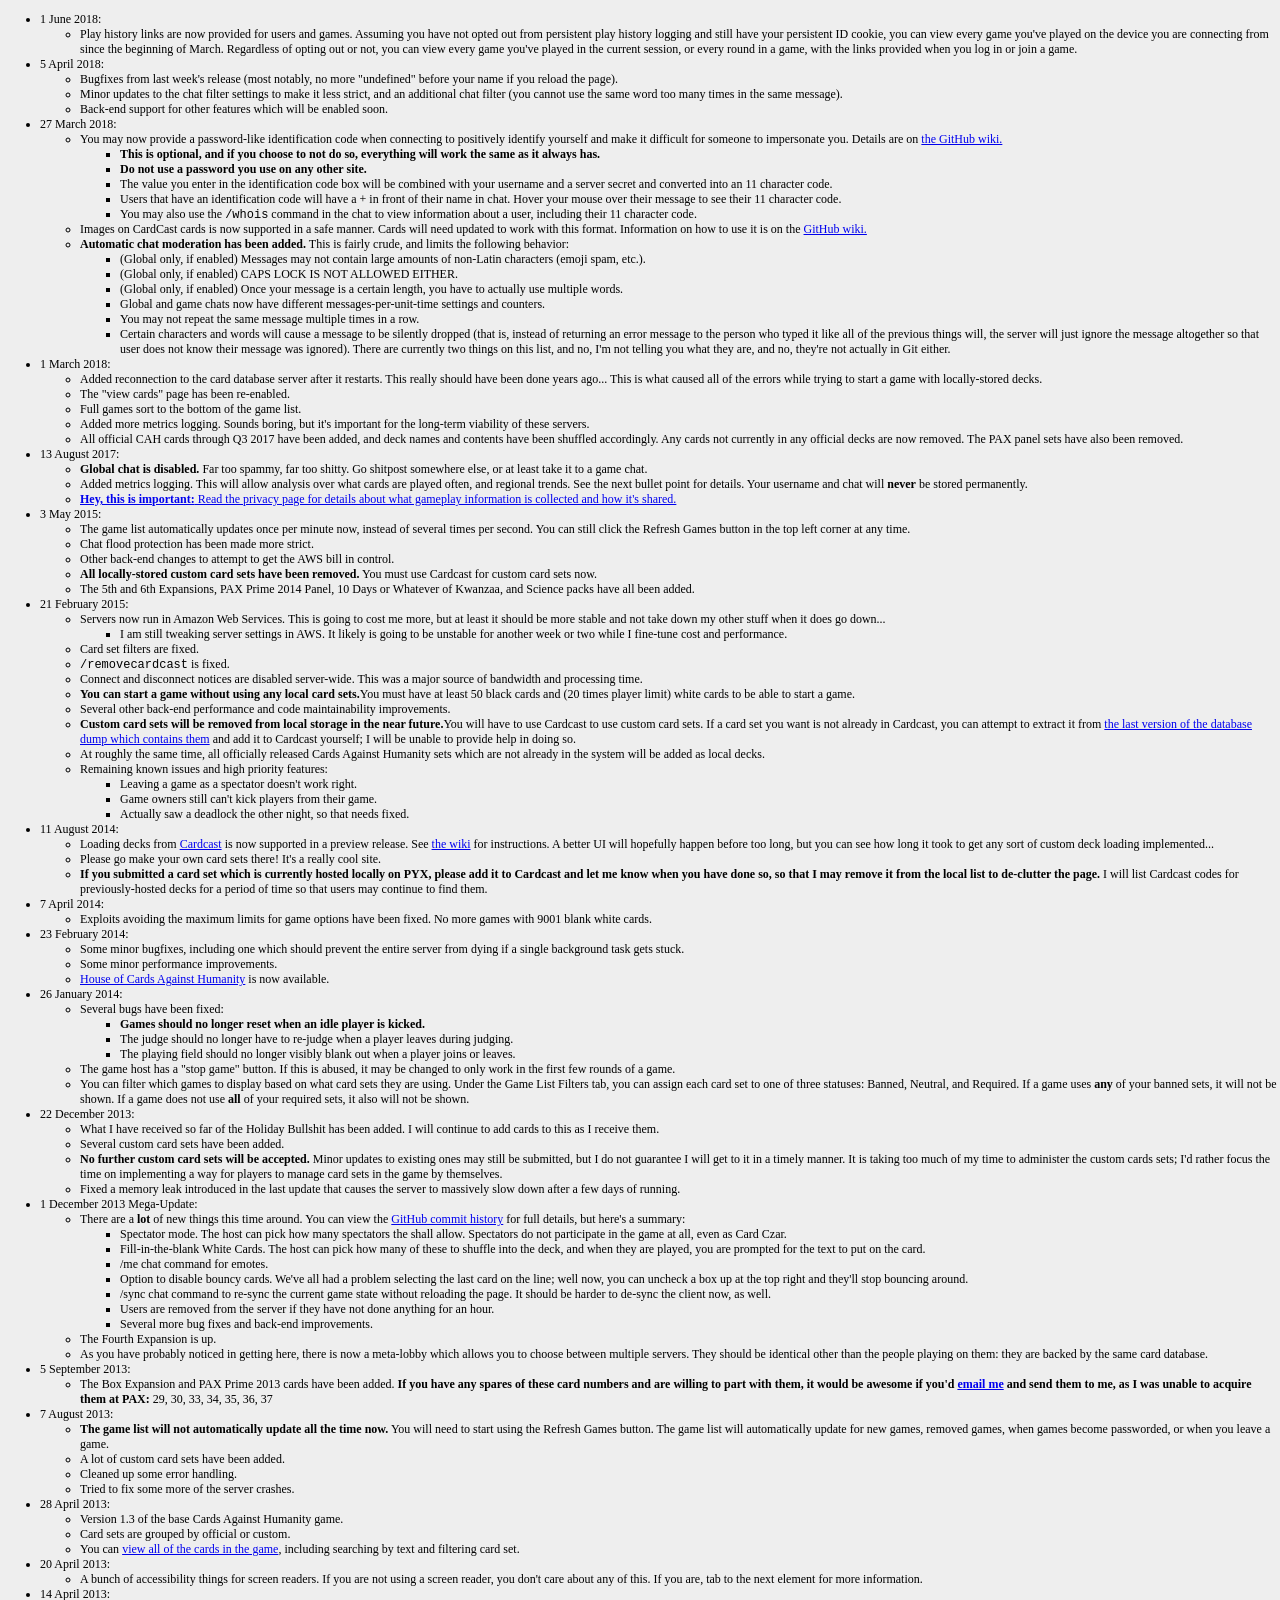
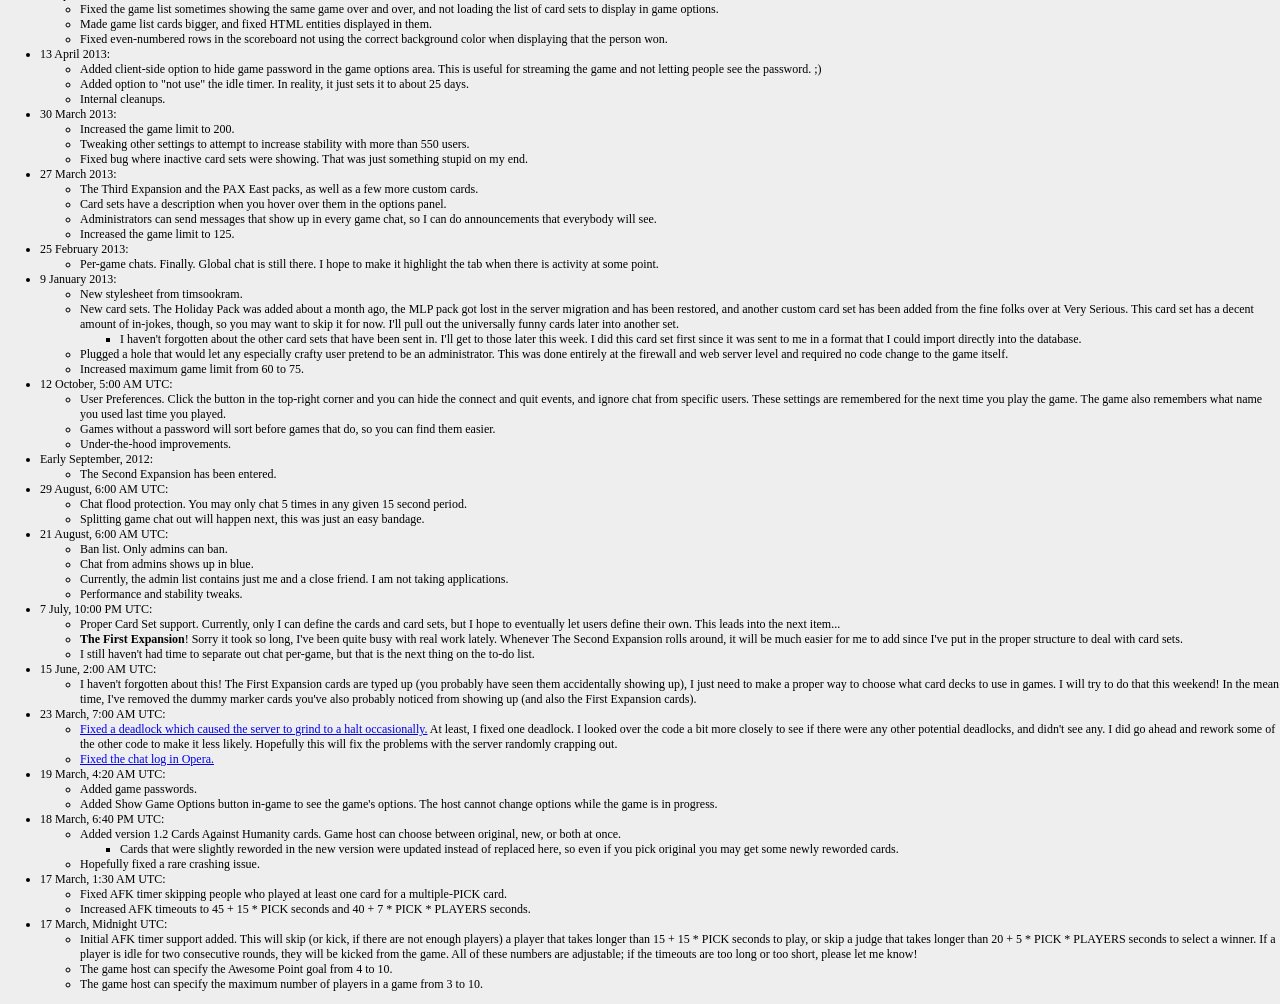
==== changelog.html @ c51c51ca "Setup Iniziale E Configurazione Proxy Vercel" ====
<?xml version="1.0" encoding="UTF-8" ?>
<!DOCTYPE html PUBLIC "-//W3C//DTD XHTML 1.0 Transitional//EN" "http://www.w3.org/TR/xhtml1/DTD/xhtml1-transitional.dtd">
<html xmlns="http://www.w3.org/1999/xhtml">
<head>
<meta http-equiv="Content-Type" content="text/html; charset=UTF-8" />
<title>PYX: Changelog</title>
<link rel="stylesheet" type="text/css" href="cah.css" media="screen" />
</head>
<body>
<ul>
  <li>1 June 2018:<ul>
    <li>Play history links are now provided for users and games. Assuming you have not opted out
    from persistent play history logging and still have your persistent ID cookie, you can view
    every game you've played on the device you are connecting from since the beginning of March.
    Regardless of opting out or not, you can view every game you've played in the current session,
    or every round in a game, with the links provided when you log in or join a game.</li>
  </ul></li>
  <li>5 April 2018:<ul>
    <li>Bugfixes from last week's release (most notably, no more "undefined" before your name if you
    reload the page).</li>
    <li>Minor updates to the chat filter settings to make it less strict, and an additional chat
    filter (you cannot use the same word too many times in the same message).</li>
    <li>Back-end support for other features which will be enabled soon.</li>
  </ul></li>
  <li>27 March 2018:<ul>
    <li>You may now provide a password-like identification code when connecting to positively
    identify yourself and make it difficult for someone to impersonate you. Details are on
    <a href="https://github.com/ajanata/PretendYoureXyzzy/wiki/Identification-Codes">the GitHub
    wiki.</a><ul>
      <li><strong>This is optional, and if you choose to not do so, everything will work the same as
      it always has.</strong></li>
      <li><strong>Do not use a password you use on any other site.</strong></li>
      <li>The value you enter in the identification code box will be combined with your username
      and a server secret and converted into an 11 character code.</li>
      <li>Users that have an identification code will have a + in front of their name in chat.
      Hover your mouse over their message to see their 11 character code.</li>
      <li>You may also use the <span style="font-family:monospace">/whois</span> command in the chat
      to view information about a user, including their 11 character code.</li></ul></li>
    <li>Images on CardCast cards is now supported in a safe manner. Cards will need updated to work
    with this format. Information on how to use it is on the
    <a href="https://github.com/ajanata/PretendYoureXyzzy/wiki/Cardcast#images-on-cards">GitHub
    wiki.</a></li>
    <li><strong>Automatic chat moderation has been added.</strong> This is fairly crude, and limits
    the following behavior:<ul>
      <li>(Global only, if enabled) Messages may not contain large amounts of non-Latin characters
      (emoji spam, etc.).</li>
      <li>(Global only, if enabled) CAPS LOCK IS NOT ALLOWED EITHER.</li>
      <li>(Global only, if enabled) Once your message is a certain length, you have to actually use
      multiple words.</li>
      <li>Global and game chats now have different messages-per-unit-time settings and counters.
      </li>
      <li>You may not repeat the same message multiple times in a row.</li>
      <li>Certain characters and words will cause a message to be silently dropped (that is, instead
      of returning an error message to the person who typed it like all of the previous things will,
      the server will just ignore the message altogether so that user does not know their message
      was ignored). There are currently two things on this list, and no, I'm not telling you what
      they are, and no, they're not actually in Git either.</li>
    </ul></li>
  </ul></li>
  <li>1 March 2018:<ul>
    <li>Added reconnection to the card database server after it restarts. This really should have
    been done years ago... This is what caused all of the errors while trying to start a game with
    locally-stored decks.</li>
    <li>The "view cards" page has been re-enabled.</li>
    <li>Full games sort to the bottom of the game list.</li>
    <li>Added more metrics logging. Sounds boring, but it's important for the long-term viability
    of these servers.</li>
    <li>All official CAH cards through Q3 2017 have been added, and deck names and contents have
    been shuffled accordingly. Any cards not currently in any official decks are now removed.
    The PAX panel sets have also been removed.</li>
  </ul></li>
  <li>13 August 2017:<ul>
    <li><strong>Global chat is disabled.</strong> Far too spammy, far too shitty. Go shitpost
    somewhere else, or at least take it to a game chat.</li>
    <li>Added metrics logging. This will allow analysis over what cards are played often, and
    regional trends. See the next bullet point for details. Your username and chat will
    <strong>never</strong> be stored permanently.</li>
    <li><a href="privacy.html"><strong>Hey, this is important:</strong> Read the privacy page for
    details about what gameplay information is collected and how it's shared.</a></li>
  </ul></li>
  <li>3 May 2015:<ul>
    <li>The game list automatically updates once per minute now, instead of several times per
    second. You can still click the Refresh Games button in the top left corner at any time.</li>
    <li>Chat flood protection has been made more strict.</li>
    <li>Other back-end changes to attempt to get the AWS bill in control.</li>
    <li><strong>All locally-stored custom card sets have been removed.</strong> You must use
    Cardcast for custom card sets now.</li>
    <li>The 5th and 6th Expansions, PAX Prime 2014 Panel, 10 Days or Whatever of Kwanzaa,
    and Science packs have all been added.</li>
  </ul></li>
  <li>21 February 2015:<ul>
    <li>Servers now run in Amazon Web Services. This is going to cost me more, but at least it
    should be more stable and not take down my other stuff when it does go down...<ul>
      <li>I am still tweaking server settings in AWS. It likely is going to be unstable for another
      week or two while I fine-tune cost and performance.</li></ul></li>
    <li>Card set filters are fixed.</li>
    <li><span style="font-family:monospace">/removecardcast</span> is fixed.</li>
    <li>Connect and disconnect notices are disabled server-wide. This was a major source of
    bandwidth and processing time.</li>
    <li><strong>You can start a game without using any local card sets.</strong>You must have at
    least 50 black cards and (20 times player limit) white cards to be able to start a game.</li>
    <li>Several other back-end performance and code maintainability improvements.</li>
    <li><strong>Custom card sets will be removed from local storage in the near future.</strong>You
    will have to use Cardcast to use custom card sets. If a card set you want is not already in
    Cardcast, you can attempt to extract it from
    <a href='https://github.com/ajanata/PretendYoureXyzzy/blob/737b468/cah_cards.sql'>the last
    version of the database dump which contains them</a> and add it to Cardcast yourself; I will be
    unable to provide help in doing so.</li>
    <li>At roughly the same time, all officially released Cards Against Humanity sets which are not
    already in the system will be added as local decks.</li>
    <li>Remaining known issues and high priority features:<ul>
      <li>Leaving a game as a spectator doesn't work right.</li>
      <li>Game owners still can't kick players from their game.</li>
      <li>Actually saw a deadlock the other night, so that needs fixed.</li>
    </ul></li>
  </ul></li>
  <li>11 August 2014:<ul>
    <li>Loading decks from <a href="http://www.cardcastgame.com/">Cardcast</a> is now supported in a
    preview release. See <a href="https://github.com/ajanata/PretendYoureXyzzy/wiki/Cardcast">the
    wiki</a> for instructions. A better UI will hopefully happen before too long, but you can see
    how long it took to get any sort of custom deck loading implemented...</li>
    <li>Please go make your own card sets there! It's a really cool site.</li>
    <li><strong>If you submitted a card set which is currently hosted locally on PYX, please add it
    to Cardcast and let me know when you have done so, so that I may remove it from the local list
    to de-clutter the page.</strong> I will list Cardcast codes for previously-hosted decks for a
    period of time so that users may continue to find them.</li>
  </ul></li>
  <li>7 April 2014:<ul>
    <li>Exploits avoiding the maximum limits for game options have been fixed. No more games with
    9001 blank white cards.</li>
  </ul></li>
  <li>23 February 2014:<ul>
    <li>Some minor bugfixes, including one which should prevent the entire server from dying if a
    single background task gets stuck.</li>
    <li>Some minor performance improvements.</li>
    <li><a href="http://houseofcardsagainsthumanity.com/">House of Cards Against Humanity</a> is now
    available.</li>
  </ul></li>
  <li>26 January 2014:<ul>
    <li>Several bugs have been fixed:<ul>
      <li><strong>Games should no longer reset when an idle player is kicked.</strong></li>
      <li>The judge should no longer have to re-judge when a player leaves during judging.</li>
      <li>The playing field should no longer visibly blank out when a player joins or leaves.</li>
    </ul></li>
    <li>The game host has a "stop game" button. If this is abused, it may be changed to only work
    in the first few rounds of a game.</li>
    <li>You can filter which games to display based on what card sets they are using. Under the
    Game List Filters tab, you can assign each card set to one of three statuses: Banned, Neutral,
    and Required. If a game uses <strong>any</strong> of your banned sets, it will not be shown. If
    a game does not use <strong>all</strong> of your required sets, it also will not be shown.</li>
  </ul></li>
  <li>22 December 2013:<ul>
    <li>What I have received so far of the Holiday Bullshit has been added. I will continue to add
    cards to this as I receive them.</li>
    <li>Several custom card sets have been added.</li>
    <li><strong>No further custom card sets will be accepted.</strong> Minor updates to existing
    ones may still be submitted, but I do not guarantee I will get to it in a timely manner. It is
    taking too much of my time to administer the custom cards sets; I'd rather focus the time on
    implementing a way for players to manage card sets in the game by themselves.</li>
    <li>Fixed a memory leak introduced in the last update that causes the server to massively slow
    down after a few days of running.</li>
  </ul></li>
  <li>1 December 2013 Mega-Update:<ul>
    <li>There are a <strong>lot</strong> of new things this time around. You can view the
    <a href="https://github.com/ajanata/PretendYoureXyzzy/commits/master">GitHub commit history</a>
    for full details, but here's a summary:<ul>
      <li>Spectator mode. The host can pick how many spectators the shall allow. Spectators do not
      participate in the game at all, even as Card Czar.</li>
      <li>Fill-in-the-blank White Cards. The host can pick how many of these to shuffle into the
      deck, and when they are played, you are prompted for the text to put on the card.</li>
      <li>/me chat command for emotes.</li>
      <li>Option to disable bouncy cards. We've all had a problem selecting the last card on the
      line; well now, you can uncheck a box up at the top right and they'll stop bouncing around.</li>
      <li>/sync chat command to re-sync the current game state without reloading the page. It should
      be harder to de-sync the client now, as well.</li>
      <li>Users are removed from the server if they have not done anything for an hour.</li>
      <li>Several more bug fixes and back-end improvements.</li>
    </ul></li>
    <li>The Fourth Expansion is up.</li>
    <li>As you have probably noticed in getting here, there is now a meta-lobby which allows you to
    choose between multiple servers. They should be identical other than the people playing on them:
    they are backed by the same card database.</li>
  </ul></li>
  <li>5 September 2013:<ul>
    <li tabindex="0">The Box Expansion and PAX Prime 2013 cards have been added. <strong>If you have
    any spares of these card numbers and are willing to part with them, it would be awesome if you'd
    <a href="mailto:ajanata@socialgamer.net?subject=13PAX+cards">email me</a> and send them to me,
    as I was unable to acquire them at PAX:</strong> 29, 30, 33, 34, 35, 36, 37</li>
  </ul></li>
  <li>7 August 2013:<ul>
    <li tabindex="0"><strong>The game list will not automatically update all the time now.</strong>
    You will need to start using the Refresh Games button. The game list will automatically update
    for new games, removed games, when games become passworded, or when you leave a game.</li>
    <li tabindex="0">A lot of custom card sets have been added.</li>
    <li tabindex="0">Cleaned up some error handling.</li>
    <li tabindex="0">Tried to fix some more of the server crashes.</li>
  </ul></li>
  <li>28 April 2013:<ul>
    <li tabindex="0">Version 1.3 of the base Cards Against Humanity game.</li>
    <li tabindex="0">Card sets are grouped by official or custom.</li>
    <li tabindex="0">You can <a href="viewcards.jsp">view all of the cards in the game</a>,
    including searching by text and filtering card set.</li>
  </ul></li>
  <li>20 April 2013:<ul>
    <li>A bunch of accessibility things for screen readers. If you are not using a
    screen reader, you don't care about any of this. If you are, tab to the next element for more
    information.
      <div style="position:absolute; left:-999999px" tabindex="0" id="screenreader-intro">
      I have spent a couple hours attempting to make this usable with screen readers. I have probably
      missed a few things, but I believe the game is actually playable now. You should be able to get
      to all of the interactive elements using only tab and shift tab, and all toggles should respond
      to the space bar. To select a card, tab to it and press the space bar. You will have to get to
      the Confirm Selection button to actually play it. I may eventually remove this requirement if
      the card is selected with the space bar. The list of games leaves some information that is
      visible out in an attempt to prevent each game from requiring a minute to read. You can still
      access that information by navigating through the elements directly. I attempted to make the
      notifications not be too chatty, but I may have failed. Please let me know if there are any
      major issues.
      </div>
    </li>
  </ul></li>
  <li>14 April 2013:<ul>
    <li>Fixed the game list sometimes showing the same game over and over, and not loading the list
    of card sets to display in game options.</li>
    <li>Made game list cards bigger, and fixed HTML entities displayed in them.</li>
    <li>Fixed even-numbered rows in the scoreboard not using the correct background color when
    displaying that the person won.</li>
  </ul></li>
  <li>13 April 2013:<ul>
    <li>Added client-side option to hide game password in the game options area. This is useful for
    streaming the game and not letting people see the password. ;)</li>
    <li>Added option to "not use" the idle timer. In reality, it just sets it to about 25 days.</li>
    <li>Internal cleanups.</li>
  </ul></li>
  <li>30 March 2013:<ul>
    <li>Increased the game limit to 200.</li>
    <li>Tweaking other settings to attempt to increase stability with more than 550 users.</li>
    <li>Fixed bug where inactive card sets were showing. That was just something stupid on my end.
    </li>
  </ul></li>
  <li>27 March 2013:<ul>
    <li>The Third Expansion and the PAX East packs, as well as a few more custom cards.</li>
    <li>Card sets have a description when you hover over them in the options panel.</li>
    <li>Administrators can send messages that show up in every game chat, so I can do announcements
    that everybody will see.</li>
    <li>Increased the game limit to 125.</li>
  </ul></li>
  <li>25 February 2013:<ul>
    <li>Per-game chats. Finally. Global chat is still there. I hope to make it highlight the tab
    when there is activity at some point.</li>
  </ul></li>
  <li>9 January 2013:<ul>
    <li>New stylesheet from timsookram.</li>
    <li>New card sets. The Holiday Pack was added about a month ago, the MLP pack got lost in the
    server migration and has been restored, and another custom card set has been added from the fine
    folks over at Very Serious. This card set has a decent amount of in-jokes, though, so you may
    want to skip it for now. I'll pull out the universally funny cards later into another set.
      <ul><li>I haven't forgotten about the other card sets that have been sent in. I'll get to
      those later this week. I did this card set first since it was sent to me in a format that I
      could import directly into the database.</li></ul>
    </li>
    <li>Plugged a hole that would let any especially crafty user pretend to be an administrator.
    This was done entirely at the firewall and web server level and required no code change to the
    game itself.</li>
    <li>Increased maximum game limit from 60 to 75.</li>
  </ul></li>
  <li>12 October, 5:00 AM UTC:<ul>
    <li>User Preferences. Click the button in the top-right corner and you can hide the connect
    and quit events, and ignore chat from specific users. These settings are remembered for the
    next time you play the game. The game also remembers what name you used last time you
    played.</li>
    <li>Games without a password will sort before games that do, so you can find them easier.</li>
    <li>Under-the-hood improvements.</li>
  </ul></li>
  <li>Early September, 2012:<ul>
    <li>The Second Expansion has been entered.</li>
  </ul></li>
  <li>29 August, 6:00 AM UTC:<ul>
    <li>Chat flood protection. You may only chat 5 times in any given 15 second period.</li>
    <li>Splitting game chat out will happen next, this was just an easy bandage.</li>
  </ul></li>
  <li>21 August, 6:00 AM UTC:<ul>
    <li>Ban list. Only admins can ban.</li>
    <li>Chat from admins shows up in blue.</li>
    <li>
      Currently, the admin list contains just me and a close friend. I am not taking applications.
    </li>
    <li>Performance and stability tweaks.</li>
  </ul></li>
  <li>7 July, 10:00 PM UTC:<ul>
    <li>Proper Card Set support. Currently, only I can define the cards and card sets, but I hope to
    eventually let users define their own. This leads into the next item...</li>
    <li><strong>The First Expansion</strong>! Sorry it took so long, I've been quite busy with real
    work lately. Whenever The Second Expansion rolls around, it will be much easier for me to add
    since I've put in the proper structure to deal with card sets.</li>
    <li>I still haven't had time to separate out chat per-game, but that is the next thing on the
    to-do list.</li>
  </ul></li>
  <li>15 June, 2:00 AM UTC:<ul>
    <li>I haven't forgotten about this! The First Expansion cards are typed up (you probably have
    seen them accidentally showing up), I just need to make a proper way to choose what card decks
    to use in games. I will try to do that this weekend! In the mean time, I've removed the dummy
    marker cards you've also probably noticed from showing up (and also the First Expansion cards).
    </li>
  </ul></li>
  <li>23 March, 7:00 AM UTC:<ul>
    <li><a href="https://github.com/ajanata/PretendYoureXyzzy/commit/368e890c07d29e1b810821ac6f76c983227ab7c1">
        Fixed a deadlock which caused the server to grind to a halt occasionally.</a> At least, I
    fixed one deadlock. I looked over the code a bit more closely to see if there were any other
    potential deadlocks, and didn't see any. I did go ahead and rework some of the other code to
    make it less likely. Hopefully this will fix the problems with the server randomly crapping
    out.</li>
    <li><a href="https://github.com/ajanata/PretendYoureXyzzy/commit/bc4f0818f18f106e92590c4510210fc28847ef58">
      Fixed the chat log in Opera.</a></li>
  </ul></li>
  <li>19 March, 4:20 AM UTC:<ul>
    <li>Added game passwords.</li>
    <li>Added Show Game Options button in-game to see the game's options. The host cannot change
    options while the game is in progress.</li>
  </ul></li>
  <li>18 March, 6:40 PM UTC:<ul>
    <li>Added version 1.2 Cards Against Humanity cards. Game host can choose between original, new,
    or both at once.<ul>
      <li>Cards that were slightly reworded in the new version were updated instead of replaced
      here, so even if you pick original you may get some newly reworded cards.</li>
    </ul></li>
    <li>Hopefully fixed a rare crashing issue.</li>
  </ul></li>
  <li>17 March, 1:30 AM UTC:<ul>
    <li>Fixed AFK timer skipping people who played at least one card for a multiple-PICK card.</li>
    <li>Increased AFK timeouts to 45 + 15 * PICK seconds and 40 + 7 * PICK * PLAYERS seconds.</li>
  </ul></li>
  <li>17 March, Midnight UTC:<ul>
    <li>Initial AFK timer support added. This will skip (or kick, if there are not enough players) a
    player that takes longer than 15 + 15 * PICK seconds to play, or skip a judge that takes longer
    than 20 + 5 * PICK * PLAYERS seconds to select a winner. If a player is idle for two consecutive
    rounds, they will be kicked from the game. All of these numbers are adjustable; if the timeouts
    are too long or too short, please let me know!</li>
    <li>The game host can specify the Awesome Point goal from 4 to 10.</li>
    <li>The game host can specify the maximum number of players in a game from 3 to 10.</li>
  </ul></li>
</ul>
</body>
</html>
---- cah.css ----
/**
 * Copyright (c) 2012-2018, Andy Janata
 * All rights reserved.
 * 
 * Redistribution and use in source and binary forms, with or without modification, are permitted
 * provided that the following conditions are met:
 * 
 * * Redistributions of source code must retain the above copyright notice, this list of conditions
 *   and the following disclaimer.
 * * Redistributions in binary form must reproduce the above copyright notice, this list of
 *   conditions and the following disclaimer in the documentation and/or other materials provided
 *   with the distribution.
 * 
 * THIS SOFTWARE IS PROVIDED BY THE COPYRIGHT HOLDERS AND CONTRIBUTORS "AS IS" AND ANY EXPRESS OR
 * IMPLIED WARRANTIES, INCLUDING, BUT NOT LIMITED TO, THE IMPLIED WARRANTIES OF MERCHANTABILITY AND
 * FITNESS FOR A PARTICULAR PURPOSE ARE DISCLAIMED. IN NO EVENT SHALL THE COPYRIGHT HOLDER OR
 * CONTRIBUTORS BE LIABLE FOR ANY DIRECT, INDIRECT, INCIDENTAL, SPECIAL, EXEMPLARY, OR CONSEQUENTIAL
 * DAMAGES (INCLUDING, BUT NOT LIMITED TO, PROCUREMENT OF SUBSTITUTE GOODS OR SERVICES; LOSS OF USE,
 * DATA, OR PROFITS; OR BUSINESS INTERRUPTION) HOWEVER CAUSED AND ON ANY THEORY OF LIABILITY,
 * WHETHER IN CONTRACT, STRICT LIABILITY, OR TORT (INCLUDING NEGLIGENCE OR OTHERWISE) ARISING IN ANY
 * WAY OUT OF THE USE OF THIS SOFTWARE, EVEN IF ADVISED OF THE POSSIBILITY OF SUCH DAMAGE.
 */

#gamebody {
  overflow: hidden;
}

body {
  min-height: 640px;
  background: #eee;
  color: #000;
  font-size: 12px;
  margin: 0;
}

.card, #game_list {
  font-family: "helvetica neue", helvetica, Arial, sans-serif;
}

h2,h3,h4 {
  margin: 0 0 .25em;
}
/*
#browser {
  background: rgba(0, 0, 0, .5);
}

#browser_inner {
  border: 10px solid red;
  padding: 15px;
  background: white;
  margin: 150px;
  min-height: 150px;
}

#browser, #browser_inner {
  position: absolute;
  top: 0px;
  right: 0px;
  bottom: 0px;
  left: 0px;
  z-index: 9001;
}

#browser_ok {
  margin: 15px;
  position: absolute;
  right: 0px;
  bottom: 0px;
}
*/

#menubar {
  background:#555;
  border-bottom:1px solid #333;
  color:#fff;
  height: 25px;
  padding:.5em;
}

#menubar_left {
  float: left;
}

#menubar_right {
  float: right;
}

#nickbox {
  border: 1px solid black;
  display: inline;
  padding: 5px;
}

#canvas {
  height: 533px;
  overflow: none;
  position: relative;
  width: 100%;
}

#main {
  height: 506px;
  padding: .5em;
}

#welcome {
  padding: 1em;
}


#game_list {
  height: 100%;
  width: 100%;
  overflow: auto;
}

.gamelist_lobby {
  background: #fff;
  border-radius: .25em;
  width: 575px;
  height: 175px;
  float: left;
  border: 1px solid #ccc;
  margin: 4px;
}

.gamelist_lobby_left {
  width: 77%;
  height: 100%;
  padding: .5em 1.5%;
  float: left;
}

.gamelist_lobby_right {
  width: 20%;
  height: 100%;
  float: right;
}

.gamelist_lobby_join {
  width: 100%;
  height: 75%;
  border: 1px solid #aaa;
  background: linear-gradient(#fff, #ddd) #ddd;
  border-radius: .25em;
  text-transform: uppercase;
  font-weight: 700;
  white-space: normal;
}

.gamelist_lobby_spectate {
  width: 100%;
  height: 25%;
  border: 1px solid #aaa;
  background: linear-gradient(#fff, #ddd) #ddd;
  border-radius: .25em;
  text-transform: uppercase;
  font-weight: 700;
}

.gamelist_lobby_status {
  float: right;
  font-weight: 700;
}

.gamelist_lobby_status_joinable {
  color: green;
}

.gamelist_lobby_status_unjoinable {
  color: #c0c0c0;
}

#bottom {
  width: 100%;
  height: 215px;
  position: absolute;
  top: 543px;
  min-height: 100px;
}

#info_area {
  width: 250px;
  height: 100%;
  position: absolute;
  bottom: 0px;
  min-height: 100px;
  border: 1px solid #999;
}

#tabs {
  min-height: 100px;
  width: 50%;
  height: 100%;
  border: 0px;
  position: absolute;
  bottom: 0px;
  right: 14px;
}

#tabs .ui-widget {
  font-height: 16px !important;
}

.tab-button {
  font-size: 14px !important;
}

.cardset_filter_list {
  display: inline-block;
  width: 33%;
}

.cardset_filter_list select {
  height: 150px;
  width: 100%;
}

.cardset_filter_list span {
  font-weight: bold;
}

.cardset_filter_list .buttons {
  text-align: center;
}

.log {
  width: 100%;
  height: 198px;
  border-style: none solid solid none;
  border-color: black;
  border-width: 1px;
  position: absolute;
  bottom: 18px;
  right: 0px;
  overflow-y: scroll;
  min-height: 43px;
  font-size: 16px;
  font-family: serif;
}

#tab-preferences input[type='button'] {
  float: right;
}

#tab-preferences, #tab-gamelist-filters {
  overflow-y: auto;
}

.chat {
  border: 1px solid black;
  left: -1px;
  bottom: 0px;
  height: 17px;
  position: absolute;
  padding: 0px;
  width: 90%;
  font-family: serif;
  font-size: 12pt;
}

.chat_submit {
  width: 50px;
  height: 20px;
  position: absolute;
  right: -1px;
  bottom: -1px;
  margin: 0px;
  padding: 0px;
  font-size: 14px;
}

span.error {
  color: red;
}

span.debug, span.admin {
  color: blue;
}

.card {
  position: relative;
  width: 200px;
  height: 200px;
  border: 1px solid #999;
  padding: 15px;
  font-size: 15pt;
  float: left;
  border-radius: .25em;
  -webkit-user-select: none;
  -khtml-user-select: none;
  -moz-user-select: none;
  -ms-user-select: none;
  -o-user-select: none;
  user-select: none;
}

.blackcard {
  background: #231f20;
  color: white;
  background-image:linear-gradient(#231f20,#231f20 75%, #333)
}

.whitecard {
  background: white;
  color: #231f20;
}

.whitecard, .gamelist_lobby{
  background-image: linear-gradient(#fff,#fff 75%,#f8f8f8);
}

.cah {
  position: absolute;
  bottom: 0px;
  left: 0px;
  margin: 15px;
}

.hide {
  display: none;
}

.game {
  height: 100%;
  width: 100%;
  position: relative;
}

.your_hand {
  position: absolute;
  bottom: 10px;
  right: 5px;
}

.game_hand {
  position: absolute;
  bottom: 0px;
  left: 0px;
  right: 0px;
  height: 30%;
}

.game_hand_filter {
  height: 100%;
  position: relative;
  background: rgba(192, 192, 192, .5);
  z-index: 100;
  text-align: center;
}

.game_hand_filter_text {
  position: absolute;
  top: 50%;
  font-size: 300%;
  margin-top: -30px;
  background:#eee;
  padding:.25em;
}

.game_hand_cards {
  position: absolute;
  bottom: 0px;
  height: 100%;
  width: 99%;
  padding-left: 2px;
  min-width: 750px;
}

.game_hand_cards .card {
  cursor: pointer;
}

.game_top {
  padding: 5px;
}

.game_menu_bar {
  float: right;
}

.game_message {
  font-size: 150%;
  font-weight:bold;
}

.game_black_card_wrapper {
  width: 232px;
  float: left;
}

.game_black_card {
  width: 232px;
  height: 232px;
  margin-top: 15px;
}

.confirm_card {
  float: left;
  margin-top: 10px;
  width: 100%;
  z-index: 500;
}

.game_left_side {
  float: left;
  width: 232px;
  padding-left: 10px;
  padding-top: 10px;
}

.game_right_side, .game_options {
  position: absolute;
  left: 246px;
  width: 1000px;
}

.game_options {
  background: #eee;
  z-index: 500;
}

.game_right_side_box {
  height: 60%;
  margin: 10px;
}

.game_right_side_cards {
  margin-top: 15px;
  min-width: 600px;
  cursor: pointer;
  z-index: 200;
}

.game_right_side_cards .card_holder, .game_white_cards_binder {
  z-index: 200;
}

.game_white_cards_binder {
  border: 3px solid silver;
  display: inline-block;
  margin-right: 4px;
  margin-bottom: 4px;
  border-radius: .25em;
}

.card_holder {
  float: left;
  position: relative;
  overflow-x: visible !important;
  overflow-y: visible !important;
  margin-right: 2px;
  z-index: 1;
}

.game_white_cards_binder .card_holder {
  margin-right: 0px;
}

.scoreboard {
  width: 250px;
  height: 100%;
  position: absolute;
  overflow-y: scroll;
}

.scorecard {
  background:#fff;
  height: 36px;
  padding:.25em .5em;
  border-bottom: 1px solid #bbb;
  font-size: 11pt;
}

.scorecard:nth-child(even) {
  background:#f8f8f8;
}

.scorecard_status {
  float: right;
  margin-right: 5px;
}

.clear {
  clear: both;
}

.selected {
  color: #fff;
  background: #3c7fb1 !important;
}

.logo {
  position: absolute;
  width: 250px;
  height: 32px;
  bottom: 15px;
  left: 15px;
}

.logo_element {
  top: 2px;
  position: absolute;
  width: 22px;
  height: 22px;
}


.blackcard .logo_element {
  border: 1px solid #231f20;
}

.logo_1 {
  left: 2px;
}

.blackcard .logo_1 {
  background: #57585a;
}

.whitecard .logo_1 {
  background: #231f20;
}

.logo_2 {
  left: 10px;
}

.blackcard .logo_2 {
  background: #b2b3b7;
}

.whitecard .logo_2 {
  background: #636366;
}

.logo_3 {
  left: 16px;
  top: 5px;
}

.blackcard .logo_3 {
  background: white;
  color: black;
}

.whitecard .logo_3 {
  background: #c7c8ca;
  color: black;
}

.watermark_container {
  font-size: 5pt;
  text-align: center;
}

.logo_text {
  position: absolute;
  font-size: 8pt;
  font-weight: bold;
  left: 45px;
  bottom: 4px;
}

.card_metadata {
  position: absolute;
  right: 15px;
  bottom: 15px;
}

.draw, .pick {
  float: right;
  clear: both;
  font-weight: bold;
  font-size: 12pt;
}

.card_number {
  width: 20px;
  height: 20px;

  -webkit-border-radius: 10px;
  -moz-border-radius: 10px;
  -o-border-radius: 10px;
  border-radius: 10px;
}

.blackcard .card_number {
  background: white;
  display: inline-block;
  color: #231f20;
  text-align: center;
}

/* TODO .whitecard .card_number ??? */

.previous_round {
  z-index: 50;
  border: 3px solid black;
  width: 60%;
  height: 60%;
  position: absolute;
  top: 20%;
  left: 20%;
  padding: 5px;
}

.previous_round_close {
  position: absolute;
  right: 0px;
}

.card_set_label {
  margin-right: 15px;
}

.scorecard_score, .scorecard_player {
  font-weight:700;
}

.checkbox {
  margin-right: 4px;
  white-space: nowrap;
}

.checkbox input {
  vertical-align: middle;
}

.checkbox span {
  vertical-align: middle;
}

.nowrap {
  white-space: nowrap;
}

.cardnum {
  position: absolute;
  right: 10px;
  bottom: 19px;
  font-size: 8pt;
}

dfn {
  border-bottom: 1px dotted black;
}

#tweetbox {
  float: right;
}

.gamelink {
  cursor: pointer;
  text-decoration: underline;
}

.imagecard {
  height: 100%;
  width: 100%;
}

.card_text {
  word-wrap: break-word;
  overflow: hidden;
}
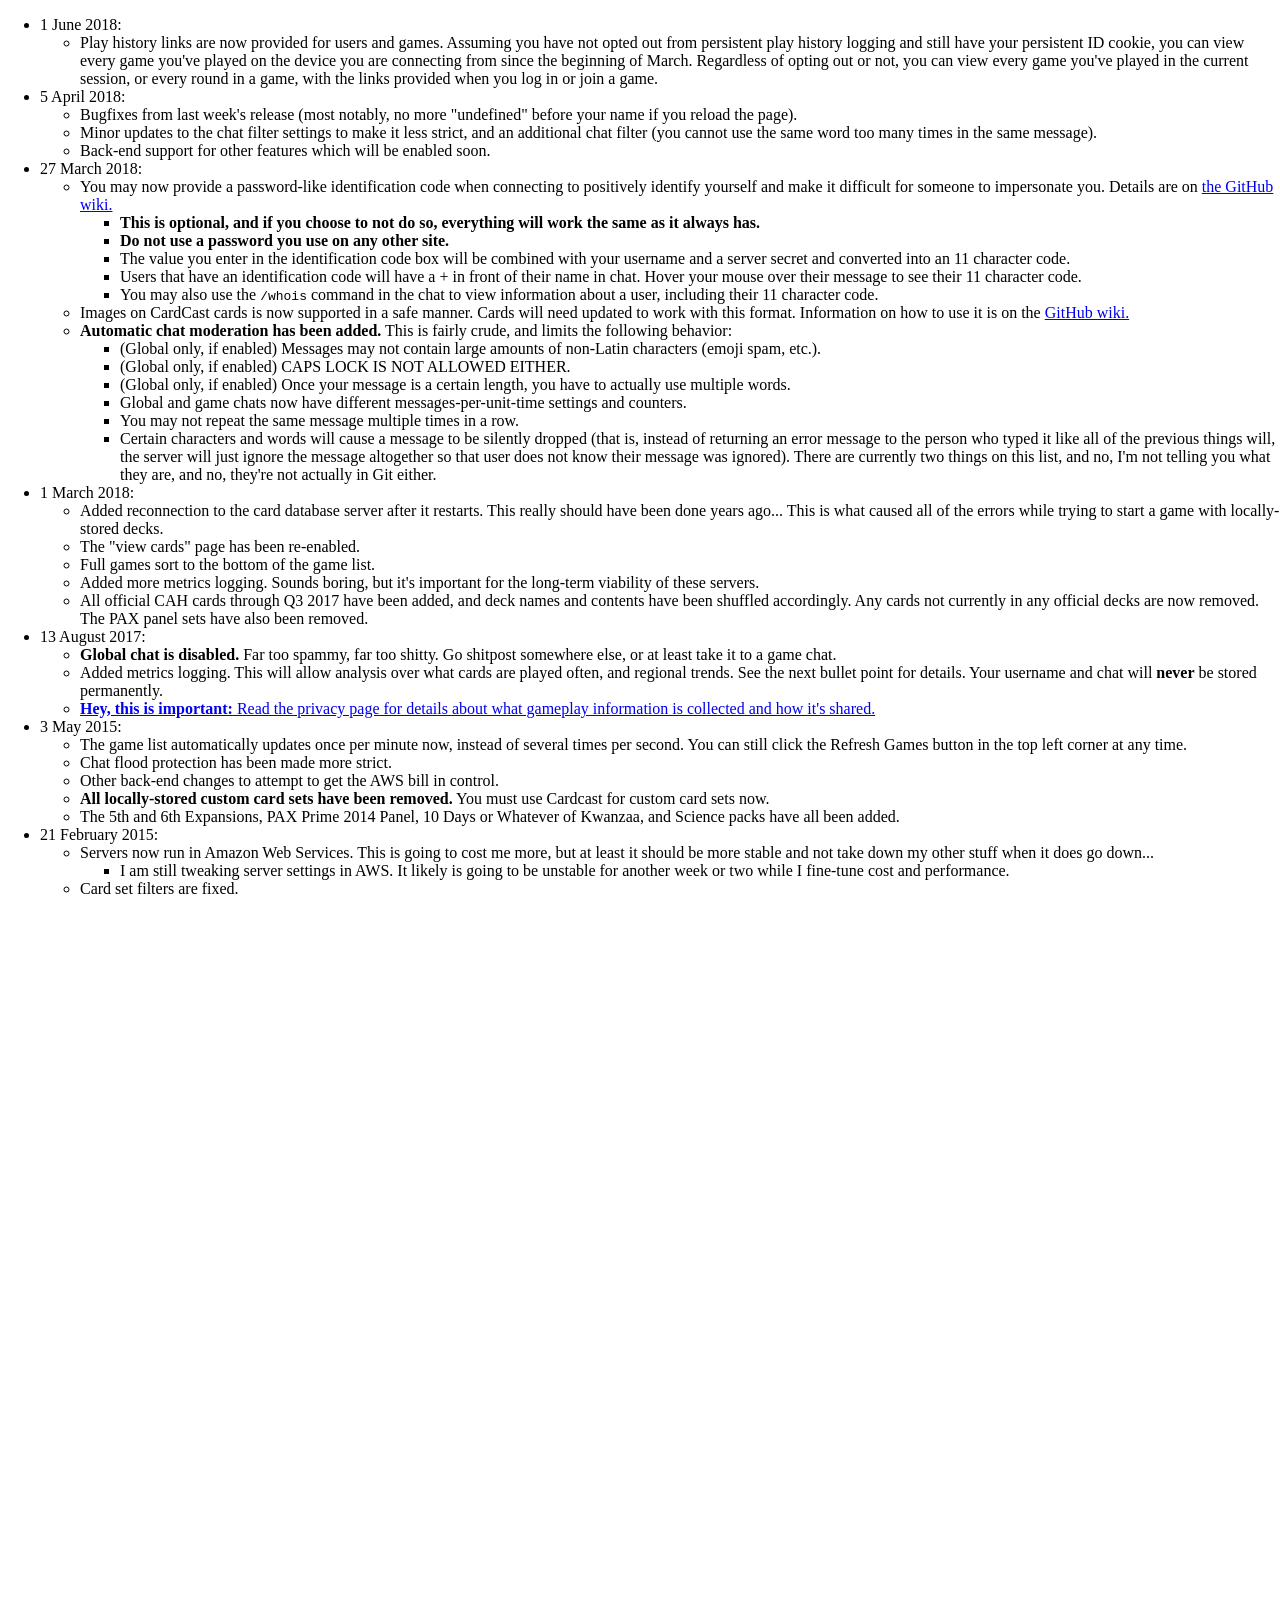
==== commit fbc6106e: "Aggiornati Percorsi Dopo Migrazione A Ubuntu" ====
--- a/changelog.html
+++ b/changelog.html
@@ -1,344 +1,344 @@
-<?xml version="1.0" encoding="UTF-8" ?>
-<!DOCTYPE html PUBLIC "-//W3C//DTD XHTML 1.0 Transitional//EN" "http://www.w3.org/TR/xhtml1/DTD/xhtml1-transitional.dtd">
-<html xmlns="http://www.w3.org/1999/xhtml">
-<head>
-<meta http-equiv="Content-Type" content="text/html; charset=UTF-8" />
-<title>PYX: Changelog</title>
-<link rel="stylesheet" type="text/css" href="cah.css" media="screen" />
-</head>
-<body>
-<ul>
-  <li>1 June 2018:<ul>
-    <li>Play history links are now provided for users and games. Assuming you have not opted out
-    from persistent play history logging and still have your persistent ID cookie, you can view
-    every game you've played on the device you are connecting from since the beginning of March.
-    Regardless of opting out or not, you can view every game you've played in the current session,
-    or every round in a game, with the links provided when you log in or join a game.</li>
-  </ul></li>
-  <li>5 April 2018:<ul>
-    <li>Bugfixes from last week's release (most notably, no more "undefined" before your name if you
-    reload the page).</li>
-    <li>Minor updates to the chat filter settings to make it less strict, and an additional chat
-    filter (you cannot use the same word too many times in the same message).</li>
-    <li>Back-end support for other features which will be enabled soon.</li>
-  </ul></li>
-  <li>27 March 2018:<ul>
-    <li>You may now provide a password-like identification code when connecting to positively
-    identify yourself and make it difficult for someone to impersonate you. Details are on
-    <a href="https://github.com/ajanata/PretendYoureXyzzy/wiki/Identification-Codes">the GitHub
-    wiki.</a><ul>
-      <li><strong>This is optional, and if you choose to not do so, everything will work the same as
-      it always has.</strong></li>
-      <li><strong>Do not use a password you use on any other site.</strong></li>
-      <li>The value you enter in the identification code box will be combined with your username
-      and a server secret and converted into an 11 character code.</li>
-      <li>Users that have an identification code will have a + in front of their name in chat.
-      Hover your mouse over their message to see their 11 character code.</li>
-      <li>You may also use the <span style="font-family:monospace">/whois</span> command in the chat
-      to view information about a user, including their 11 character code.</li></ul></li>
-    <li>Images on CardCast cards is now supported in a safe manner. Cards will need updated to work
-    with this format. Information on how to use it is on the
-    <a href="https://github.com/ajanata/PretendYoureXyzzy/wiki/Cardcast#images-on-cards">GitHub
-    wiki.</a></li>
-    <li><strong>Automatic chat moderation has been added.</strong> This is fairly crude, and limits
-    the following behavior:<ul>
-      <li>(Global only, if enabled) Messages may not contain large amounts of non-Latin characters
-      (emoji spam, etc.).</li>
-      <li>(Global only, if enabled) CAPS LOCK IS NOT ALLOWED EITHER.</li>
-      <li>(Global only, if enabled) Once your message is a certain length, you have to actually use
-      multiple words.</li>
-      <li>Global and game chats now have different messages-per-unit-time settings and counters.
-      </li>
-      <li>You may not repeat the same message multiple times in a row.</li>
-      <li>Certain characters and words will cause a message to be silently dropped (that is, instead
-      of returning an error message to the person who typed it like all of the previous things will,
-      the server will just ignore the message altogether so that user does not know their message
-      was ignored). There are currently two things on this list, and no, I'm not telling you what
-      they are, and no, they're not actually in Git either.</li>
-    </ul></li>
-  </ul></li>
-  <li>1 March 2018:<ul>
-    <li>Added reconnection to the card database server after it restarts. This really should have
-    been done years ago... This is what caused all of the errors while trying to start a game with
-    locally-stored decks.</li>
-    <li>The "view cards" page has been re-enabled.</li>
-    <li>Full games sort to the bottom of the game list.</li>
-    <li>Added more metrics logging. Sounds boring, but it's important for the long-term viability
-    of these servers.</li>
-    <li>All official CAH cards through Q3 2017 have been added, and deck names and contents have
-    been shuffled accordingly. Any cards not currently in any official decks are now removed.
-    The PAX panel sets have also been removed.</li>
-  </ul></li>
-  <li>13 August 2017:<ul>
-    <li><strong>Global chat is disabled.</strong> Far too spammy, far too shitty. Go shitpost
-    somewhere else, or at least take it to a game chat.</li>
-    <li>Added metrics logging. This will allow analysis over what cards are played often, and
-    regional trends. See the next bullet point for details. Your username and chat will
-    <strong>never</strong> be stored permanently.</li>
-    <li><a href="privacy.html"><strong>Hey, this is important:</strong> Read the privacy page for
-    details about what gameplay information is collected and how it's shared.</a></li>
-  </ul></li>
-  <li>3 May 2015:<ul>
-    <li>The game list automatically updates once per minute now, instead of several times per
-    second. You can still click the Refresh Games button in the top left corner at any time.</li>
-    <li>Chat flood protection has been made more strict.</li>
-    <li>Other back-end changes to attempt to get the AWS bill in control.</li>
-    <li><strong>All locally-stored custom card sets have been removed.</strong> You must use
-    Cardcast for custom card sets now.</li>
-    <li>The 5th and 6th Expansions, PAX Prime 2014 Panel, 10 Days or Whatever of Kwanzaa,
-    and Science packs have all been added.</li>
-  </ul></li>
-  <li>21 February 2015:<ul>
-    <li>Servers now run in Amazon Web Services. This is going to cost me more, but at least it
-    should be more stable and not take down my other stuff when it does go down...<ul>
-      <li>I am still tweaking server settings in AWS. It likely is going to be unstable for another
-      week or two while I fine-tune cost and performance.</li></ul></li>
-    <li>Card set filters are fixed.</li>
-    <li><span style="font-family:monospace">/removecardcast</span> is fixed.</li>
-    <li>Connect and disconnect notices are disabled server-wide. This was a major source of
-    bandwidth and processing time.</li>
-    <li><strong>You can start a game without using any local card sets.</strong>You must have at
-    least 50 black cards and (20 times player limit) white cards to be able to start a game.</li>
-    <li>Several other back-end performance and code maintainability improvements.</li>
-    <li><strong>Custom card sets will be removed from local storage in the near future.</strong>You
-    will have to use Cardcast to use custom card sets. If a card set you want is not already in
-    Cardcast, you can attempt to extract it from
-    <a href='https://github.com/ajanata/PretendYoureXyzzy/blob/737b468/cah_cards.sql'>the last
-    version of the database dump which contains them</a> and add it to Cardcast yourself; I will be
-    unable to provide help in doing so.</li>
-    <li>At roughly the same time, all officially released Cards Against Humanity sets which are not
-    already in the system will be added as local decks.</li>
-    <li>Remaining known issues and high priority features:<ul>
-      <li>Leaving a game as a spectator doesn't work right.</li>
-      <li>Game owners still can't kick players from their game.</li>
-      <li>Actually saw a deadlock the other night, so that needs fixed.</li>
-    </ul></li>
-  </ul></li>
-  <li>11 August 2014:<ul>
-    <li>Loading decks from <a href="http://www.cardcastgame.com/">Cardcast</a> is now supported in a
-    preview release. See <a href="https://github.com/ajanata/PretendYoureXyzzy/wiki/Cardcast">the
-    wiki</a> for instructions. A better UI will hopefully happen before too long, but you can see
-    how long it took to get any sort of custom deck loading implemented...</li>
-    <li>Please go make your own card sets there! It's a really cool site.</li>
-    <li><strong>If you submitted a card set which is currently hosted locally on PYX, please add it
-    to Cardcast and let me know when you have done so, so that I may remove it from the local list
-    to de-clutter the page.</strong> I will list Cardcast codes for previously-hosted decks for a
-    period of time so that users may continue to find them.</li>
-  </ul></li>
-  <li>7 April 2014:<ul>
-    <li>Exploits avoiding the maximum limits for game options have been fixed. No more games with
-    9001 blank white cards.</li>
-  </ul></li>
-  <li>23 February 2014:<ul>
-    <li>Some minor bugfixes, including one which should prevent the entire server from dying if a
-    single background task gets stuck.</li>
-    <li>Some minor performance improvements.</li>
-    <li><a href="http://houseofcardsagainsthumanity.com/">House of Cards Against Humanity</a> is now
-    available.</li>
-  </ul></li>
-  <li>26 January 2014:<ul>
-    <li>Several bugs have been fixed:<ul>
-      <li><strong>Games should no longer reset when an idle player is kicked.</strong></li>
-      <li>The judge should no longer have to re-judge when a player leaves during judging.</li>
-      <li>The playing field should no longer visibly blank out when a player joins or leaves.</li>
-    </ul></li>
-    <li>The game host has a "stop game" button. If this is abused, it may be changed to only work
-    in the first few rounds of a game.</li>
-    <li>You can filter which games to display based on what card sets they are using. Under the
-    Game List Filters tab, you can assign each card set to one of three statuses: Banned, Neutral,
-    and Required. If a game uses <strong>any</strong> of your banned sets, it will not be shown. If
-    a game does not use <strong>all</strong> of your required sets, it also will not be shown.</li>
-  </ul></li>
-  <li>22 December 2013:<ul>
-    <li>What I have received so far of the Holiday Bullshit has been added. I will continue to add
-    cards to this as I receive them.</li>
-    <li>Several custom card sets have been added.</li>
-    <li><strong>No further custom card sets will be accepted.</strong> Minor updates to existing
-    ones may still be submitted, but I do not guarantee I will get to it in a timely manner. It is
-    taking too much of my time to administer the custom cards sets; I'd rather focus the time on
-    implementing a way for players to manage card sets in the game by themselves.</li>
-    <li>Fixed a memory leak introduced in the last update that causes the server to massively slow
-    down after a few days of running.</li>
-  </ul></li>
-  <li>1 December 2013 Mega-Update:<ul>
-    <li>There are a <strong>lot</strong> of new things this time around. You can view the
-    <a href="https://github.com/ajanata/PretendYoureXyzzy/commits/master">GitHub commit history</a>
-    for full details, but here's a summary:<ul>
-      <li>Spectator mode. The host can pick how many spectators the shall allow. Spectators do not
-      participate in the game at all, even as Card Czar.</li>
-      <li>Fill-in-the-blank White Cards. The host can pick how many of these to shuffle into the
-      deck, and when they are played, you are prompted for the text to put on the card.</li>
-      <li>/me chat command for emotes.</li>
-      <li>Option to disable bouncy cards. We've all had a problem selecting the last card on the
-      line; well now, you can uncheck a box up at the top right and they'll stop bouncing around.</li>
-      <li>/sync chat command to re-sync the current game state without reloading the page. It should
-      be harder to de-sync the client now, as well.</li>
-      <li>Users are removed from the server if they have not done anything for an hour.</li>
-      <li>Several more bug fixes and back-end improvements.</li>
-    </ul></li>
-    <li>The Fourth Expansion is up.</li>
-    <li>As you have probably noticed in getting here, there is now a meta-lobby which allows you to
-    choose between multiple servers. They should be identical other than the people playing on them:
-    they are backed by the same card database.</li>
-  </ul></li>
-  <li>5 September 2013:<ul>
-    <li tabindex="0">The Box Expansion and PAX Prime 2013 cards have been added. <strong>If you have
-    any spares of these card numbers and are willing to part with them, it would be awesome if you'd
-    <a href="mailto:ajanata@socialgamer.net?subject=13PAX+cards">email me</a> and send them to me,
-    as I was unable to acquire them at PAX:</strong> 29, 30, 33, 34, 35, 36, 37</li>
-  </ul></li>
-  <li>7 August 2013:<ul>
-    <li tabindex="0"><strong>The game list will not automatically update all the time now.</strong>
-    You will need to start using the Refresh Games button. The game list will automatically update
-    for new games, removed games, when games become passworded, or when you leave a game.</li>
-    <li tabindex="0">A lot of custom card sets have been added.</li>
-    <li tabindex="0">Cleaned up some error handling.</li>
-    <li tabindex="0">Tried to fix some more of the server crashes.</li>
-  </ul></li>
-  <li>28 April 2013:<ul>
-    <li tabindex="0">Version 1.3 of the base Cards Against Humanity game.</li>
-    <li tabindex="0">Card sets are grouped by official or custom.</li>
-    <li tabindex="0">You can <a href="viewcards.jsp">view all of the cards in the game</a>,
-    including searching by text and filtering card set.</li>
-  </ul></li>
-  <li>20 April 2013:<ul>
-    <li>A bunch of accessibility things for screen readers. If you are not using a
-    screen reader, you don't care about any of this. If you are, tab to the next element for more
-    information.
-      <div style="position:absolute; left:-999999px" tabindex="0" id="screenreader-intro">
-      I have spent a couple hours attempting to make this usable with screen readers. I have probably
-      missed a few things, but I believe the game is actually playable now. You should be able to get
-      to all of the interactive elements using only tab and shift tab, and all toggles should respond
-      to the space bar. To select a card, tab to it and press the space bar. You will have to get to
-      the Confirm Selection button to actually play it. I may eventually remove this requirement if
-      the card is selected with the space bar. The list of games leaves some information that is
-      visible out in an attempt to prevent each game from requiring a minute to read. You can still
-      access that information by navigating through the elements directly. I attempted to make the
-      notifications not be too chatty, but I may have failed. Please let me know if there are any
-      major issues.
-      </div>
-    </li>
-  </ul></li>
-  <li>14 April 2013:<ul>
-    <li>Fixed the game list sometimes showing the same game over and over, and not loading the list
-    of card sets to display in game options.</li>
-    <li>Made game list cards bigger, and fixed HTML entities displayed in them.</li>
-    <li>Fixed even-numbered rows in the scoreboard not using the correct background color when
-    displaying that the person won.</li>
-  </ul></li>
-  <li>13 April 2013:<ul>
-    <li>Added client-side option to hide game password in the game options area. This is useful for
-    streaming the game and not letting people see the password. ;)</li>
-    <li>Added option to "not use" the idle timer. In reality, it just sets it to about 25 days.</li>
-    <li>Internal cleanups.</li>
-  </ul></li>
-  <li>30 March 2013:<ul>
-    <li>Increased the game limit to 200.</li>
-    <li>Tweaking other settings to attempt to increase stability with more than 550 users.</li>
-    <li>Fixed bug where inactive card sets were showing. That was just something stupid on my end.
-    </li>
-  </ul></li>
-  <li>27 March 2013:<ul>
-    <li>The Third Expansion and the PAX East packs, as well as a few more custom cards.</li>
-    <li>Card sets have a description when you hover over them in the options panel.</li>
-    <li>Administrators can send messages that show up in every game chat, so I can do announcements
-    that everybody will see.</li>
-    <li>Increased the game limit to 125.</li>
-  </ul></li>
-  <li>25 February 2013:<ul>
-    <li>Per-game chats. Finally. Global chat is still there. I hope to make it highlight the tab
-    when there is activity at some point.</li>
-  </ul></li>
-  <li>9 January 2013:<ul>
-    <li>New stylesheet from timsookram.</li>
-    <li>New card sets. The Holiday Pack was added about a month ago, the MLP pack got lost in the
-    server migration and has been restored, and another custom card set has been added from the fine
-    folks over at Very Serious. This card set has a decent amount of in-jokes, though, so you may
-    want to skip it for now. I'll pull out the universally funny cards later into another set.
-      <ul><li>I haven't forgotten about the other card sets that have been sent in. I'll get to
-      those later this week. I did this card set first since it was sent to me in a format that I
-      could import directly into the database.</li></ul>
-    </li>
-    <li>Plugged a hole that would let any especially crafty user pretend to be an administrator.
-    This was done entirely at the firewall and web server level and required no code change to the
-    game itself.</li>
-    <li>Increased maximum game limit from 60 to 75.</li>
-  </ul></li>
-  <li>12 October, 5:00 AM UTC:<ul>
-    <li>User Preferences. Click the button in the top-right corner and you can hide the connect
-    and quit events, and ignore chat from specific users. These settings are remembered for the
-    next time you play the game. The game also remembers what name you used last time you
-    played.</li>
-    <li>Games without a password will sort before games that do, so you can find them easier.</li>
-    <li>Under-the-hood improvements.</li>
-  </ul></li>
-  <li>Early September, 2012:<ul>
-    <li>The Second Expansion has been entered.</li>
-  </ul></li>
-  <li>29 August, 6:00 AM UTC:<ul>
-    <li>Chat flood protection. You may only chat 5 times in any given 15 second period.</li>
-    <li>Splitting game chat out will happen next, this was just an easy bandage.</li>
-  </ul></li>
-  <li>21 August, 6:00 AM UTC:<ul>
-    <li>Ban list. Only admins can ban.</li>
-    <li>Chat from admins shows up in blue.</li>
-    <li>
-      Currently, the admin list contains just me and a close friend. I am not taking applications.
-    </li>
-    <li>Performance and stability tweaks.</li>
-  </ul></li>
-  <li>7 July, 10:00 PM UTC:<ul>
-    <li>Proper Card Set support. Currently, only I can define the cards and card sets, but I hope to
-    eventually let users define their own. This leads into the next item...</li>
-    <li><strong>The First Expansion</strong>! Sorry it took so long, I've been quite busy with real
-    work lately. Whenever The Second Expansion rolls around, it will be much easier for me to add
-    since I've put in the proper structure to deal with card sets.</li>
-    <li>I still haven't had time to separate out chat per-game, but that is the next thing on the
-    to-do list.</li>
-  </ul></li>
-  <li>15 June, 2:00 AM UTC:<ul>
-    <li>I haven't forgotten about this! The First Expansion cards are typed up (you probably have
-    seen them accidentally showing up), I just need to make a proper way to choose what card decks
-    to use in games. I will try to do that this weekend! In the mean time, I've removed the dummy
-    marker cards you've also probably noticed from showing up (and also the First Expansion cards).
-    </li>
-  </ul></li>
-  <li>23 March, 7:00 AM UTC:<ul>
-    <li><a href="https://github.com/ajanata/PretendYoureXyzzy/commit/368e890c07d29e1b810821ac6f76c983227ab7c1">
-        Fixed a deadlock which caused the server to grind to a halt occasionally.</a> At least, I
-    fixed one deadlock. I looked over the code a bit more closely to see if there were any other
-    potential deadlocks, and didn't see any. I did go ahead and rework some of the other code to
-    make it less likely. Hopefully this will fix the problems with the server randomly crapping
-    out.</li>
-    <li><a href="https://github.com/ajanata/PretendYoureXyzzy/commit/bc4f0818f18f106e92590c4510210fc28847ef58">
-      Fixed the chat log in Opera.</a></li>
-  </ul></li>
-  <li>19 March, 4:20 AM UTC:<ul>
-    <li>Added game passwords.</li>
-    <li>Added Show Game Options button in-game to see the game's options. The host cannot change
-    options while the game is in progress.</li>
-  </ul></li>
-  <li>18 March, 6:40 PM UTC:<ul>
-    <li>Added version 1.2 Cards Against Humanity cards. Game host can choose between original, new,
-    or both at once.<ul>
-      <li>Cards that were slightly reworded in the new version were updated instead of replaced
-      here, so even if you pick original you may get some newly reworded cards.</li>
-    </ul></li>
-    <li>Hopefully fixed a rare crashing issue.</li>
-  </ul></li>
-  <li>17 March, 1:30 AM UTC:<ul>
-    <li>Fixed AFK timer skipping people who played at least one card for a multiple-PICK card.</li>
-    <li>Increased AFK timeouts to 45 + 15 * PICK seconds and 40 + 7 * PICK * PLAYERS seconds.</li>
-  </ul></li>
-  <li>17 March, Midnight UTC:<ul>
-    <li>Initial AFK timer support added. This will skip (or kick, if there are not enough players) a
-    player that takes longer than 15 + 15 * PICK seconds to play, or skip a judge that takes longer
-    than 20 + 5 * PICK * PLAYERS seconds to select a winner. If a player is idle for two consecutive
-    rounds, they will be kicked from the game. All of these numbers are adjustable; if the timeouts
-    are too long or too short, please let me know!</li>
-    <li>The game host can specify the Awesome Point goal from 4 to 10.</li>
-    <li>The game host can specify the maximum number of players in a game from 3 to 10.</li>
-  </ul></li>
-</ul>
-</body>
+<?xml version="1.0" encoding="UTF-8" ?>
+<!DOCTYPE html PUBLIC "-//W3C//DTD XHTML 1.0 Transitional//EN" "http://www.w3.org/TR/xhtml1/DTD/xhtml1-transitional.dtd">
+<html xmlns="http://www.w3.org/1999/xhtml">
+<head>
+<meta http-equiv="Content-Type" content="text/html; charset=UTF-8" />
+<title>PYX: Changelog</title>
+<link rel="stylesheet" type="text/css" href="cah.css" media="screen" />
+</head>
+<body>
+<ul>
+  <li>1 June 2018:<ul>
+    <li>Play history links are now provided for users and games. Assuming you have not opted out
+    from persistent play history logging and still have your persistent ID cookie, you can view
+    every game you've played on the device you are connecting from since the beginning of March.
+    Regardless of opting out or not, you can view every game you've played in the current session,
+    or every round in a game, with the links provided when you log in or join a game.</li>
+  </ul></li>
+  <li>5 April 2018:<ul>
+    <li>Bugfixes from last week's release (most notably, no more "undefined" before your name if you
+    reload the page).</li>
+    <li>Minor updates to the chat filter settings to make it less strict, and an additional chat
+    filter (you cannot use the same word too many times in the same message).</li>
+    <li>Back-end support for other features which will be enabled soon.</li>
+  </ul></li>
+  <li>27 March 2018:<ul>
+    <li>You may now provide a password-like identification code when connecting to positively
+    identify yourself and make it difficult for someone to impersonate you. Details are on
+    <a href="https://github.com/ajanata/PretendYoureXyzzy/wiki/Identification-Codes">the GitHub
+    wiki.</a><ul>
+      <li><strong>This is optional, and if you choose to not do so, everything will work the same as
+      it always has.</strong></li>
+      <li><strong>Do not use a password you use on any other site.</strong></li>
+      <li>The value you enter in the identification code box will be combined with your username
+      and a server secret and converted into an 11 character code.</li>
+      <li>Users that have an identification code will have a + in front of their name in chat.
+      Hover your mouse over their message to see their 11 character code.</li>
+      <li>You may also use the <span style="font-family:monospace">/whois</span> command in the chat
+      to view information about a user, including their 11 character code.</li></ul></li>
+    <li>Images on CardCast cards is now supported in a safe manner. Cards will need updated to work
+    with this format. Information on how to use it is on the
+    <a href="https://github.com/ajanata/PretendYoureXyzzy/wiki/Cardcast#images-on-cards">GitHub
+    wiki.</a></li>
+    <li><strong>Automatic chat moderation has been added.</strong> This is fairly crude, and limits
+    the following behavior:<ul>
+      <li>(Global only, if enabled) Messages may not contain large amounts of non-Latin characters
+      (emoji spam, etc.).</li>
+      <li>(Global only, if enabled) CAPS LOCK IS NOT ALLOWED EITHER.</li>
+      <li>(Global only, if enabled) Once your message is a certain length, you have to actually use
+      multiple words.</li>
+      <li>Global and game chats now have different messages-per-unit-time settings and counters.
+      </li>
+      <li>You may not repeat the same message multiple times in a row.</li>
+      <li>Certain characters and words will cause a message to be silently dropped (that is, instead
+      of returning an error message to the person who typed it like all of the previous things will,
+      the server will just ignore the message altogether so that user does not know their message
+      was ignored). There are currently two things on this list, and no, I'm not telling you what
+      they are, and no, they're not actually in Git either.</li>
+    </ul></li>
+  </ul></li>
+  <li>1 March 2018:<ul>
+    <li>Added reconnection to the card database server after it restarts. This really should have
+    been done years ago... This is what caused all of the errors while trying to start a game with
+    locally-stored decks.</li>
+    <li>The "view cards" page has been re-enabled.</li>
+    <li>Full games sort to the bottom of the game list.</li>
+    <li>Added more metrics logging. Sounds boring, but it's important for the long-term viability
+    of these servers.</li>
+    <li>All official CAH cards through Q3 2017 have been added, and deck names and contents have
+    been shuffled accordingly. Any cards not currently in any official decks are now removed.
+    The PAX panel sets have also been removed.</li>
+  </ul></li>
+  <li>13 August 2017:<ul>
+    <li><strong>Global chat is disabled.</strong> Far too spammy, far too shitty. Go shitpost
+    somewhere else, or at least take it to a game chat.</li>
+    <li>Added metrics logging. This will allow analysis over what cards are played often, and
+    regional trends. See the next bullet point for details. Your username and chat will
+    <strong>never</strong> be stored permanently.</li>
+    <li><a href="privacy.html"><strong>Hey, this is important:</strong> Read the privacy page for
+    details about what gameplay information is collected and how it's shared.</a></li>
+  </ul></li>
+  <li>3 May 2015:<ul>
+    <li>The game list automatically updates once per minute now, instead of several times per
+    second. You can still click the Refresh Games button in the top left corner at any time.</li>
+    <li>Chat flood protection has been made more strict.</li>
+    <li>Other back-end changes to attempt to get the AWS bill in control.</li>
+    <li><strong>All locally-stored custom card sets have been removed.</strong> You must use
+    Cardcast for custom card sets now.</li>
+    <li>The 5th and 6th Expansions, PAX Prime 2014 Panel, 10 Days or Whatever of Kwanzaa,
+    and Science packs have all been added.</li>
+  </ul></li>
+  <li>21 February 2015:<ul>
+    <li>Servers now run in Amazon Web Services. This is going to cost me more, but at least it
+    should be more stable and not take down my other stuff when it does go down...<ul>
+      <li>I am still tweaking server settings in AWS. It likely is going to be unstable for another
+      week or two while I fine-tune cost and performance.</li></ul></li>
+    <li>Card set filters are fixed.</li>
+    <li><span style="font-family:monospace">/removecardcast</span> is fixed.</li>
+    <li>Connect and disconnect notices are disabled server-wide. This was a major source of
+    bandwidth and processing time.</li>
+    <li><strong>You can start a game without using any local card sets.</strong>You must have at
+    least 50 black cards and (20 times player limit) white cards to be able to start a game.</li>
+    <li>Several other back-end performance and code maintainability improvements.</li>
+    <li><strong>Custom card sets will be removed from local storage in the near future.</strong>You
+    will have to use Cardcast to use custom card sets. If a card set you want is not already in
+    Cardcast, you can attempt to extract it from
+    <a href='https://github.com/ajanata/PretendYoureXyzzy/blob/737b468/cah_cards.sql'>the last
+    version of the database dump which contains them</a> and add it to Cardcast yourself; I will be
+    unable to provide help in doing so.</li>
+    <li>At roughly the same time, all officially released Cards Against Humanity sets which are not
+    already in the system will be added as local decks.</li>
+    <li>Remaining known issues and high priority features:<ul>
+      <li>Leaving a game as a spectator doesn't work right.</li>
+      <li>Game owners still can't kick players from their game.</li>
+      <li>Actually saw a deadlock the other night, so that needs fixed.</li>
+    </ul></li>
+  </ul></li>
+  <li>11 August 2014:<ul>
+    <li>Loading decks from <a href="http://www.cardcastgame.com/">Cardcast</a> is now supported in a
+    preview release. See <a href="https://github.com/ajanata/PretendYoureXyzzy/wiki/Cardcast">the
+    wiki</a> for instructions. A better UI will hopefully happen before too long, but you can see
+    how long it took to get any sort of custom deck loading implemented...</li>
+    <li>Please go make your own card sets there! It's a really cool site.</li>
+    <li><strong>If you submitted a card set which is currently hosted locally on PYX, please add it
+    to Cardcast and let me know when you have done so, so that I may remove it from the local list
+    to de-clutter the page.</strong> I will list Cardcast codes for previously-hosted decks for a
+    period of time so that users may continue to find them.</li>
+  </ul></li>
+  <li>7 April 2014:<ul>
+    <li>Exploits avoiding the maximum limits for game options have been fixed. No more games with
+    9001 blank white cards.</li>
+  </ul></li>
+  <li>23 February 2014:<ul>
+    <li>Some minor bugfixes, including one which should prevent the entire server from dying if a
+    single background task gets stuck.</li>
+    <li>Some minor performance improvements.</li>
+    <li><a href="http://houseofcardsagainsthumanity.com/">House of Cards Against Humanity</a> is now
+    available.</li>
+  </ul></li>
+  <li>26 January 2014:<ul>
+    <li>Several bugs have been fixed:<ul>
+      <li><strong>Games should no longer reset when an idle player is kicked.</strong></li>
+      <li>The judge should no longer have to re-judge when a player leaves during judging.</li>
+      <li>The playing field should no longer visibly blank out when a player joins or leaves.</li>
+    </ul></li>
+    <li>The game host has a "stop game" button. If this is abused, it may be changed to only work
+    in the first few rounds of a game.</li>
+    <li>You can filter which games to display based on what card sets they are using. Under the
+    Game List Filters tab, you can assign each card set to one of three statuses: Banned, Neutral,
+    and Required. If a game uses <strong>any</strong> of your banned sets, it will not be shown. If
+    a game does not use <strong>all</strong> of your required sets, it also will not be shown.</li>
+  </ul></li>
+  <li>22 December 2013:<ul>
+    <li>What I have received so far of the Holiday Bullshit has been added. I will continue to add
+    cards to this as I receive them.</li>
+    <li>Several custom card sets have been added.</li>
+    <li><strong>No further custom card sets will be accepted.</strong> Minor updates to existing
+    ones may still be submitted, but I do not guarantee I will get to it in a timely manner. It is
+    taking too much of my time to administer the custom cards sets; I'd rather focus the time on
+    implementing a way for players to manage card sets in the game by themselves.</li>
+    <li>Fixed a memory leak introduced in the last update that causes the server to massively slow
+    down after a few days of running.</li>
+  </ul></li>
+  <li>1 December 2013 Mega-Update:<ul>
+    <li>There are a <strong>lot</strong> of new things this time around. You can view the
+    <a href="https://github.com/ajanata/PretendYoureXyzzy/commits/master">GitHub commit history</a>
+    for full details, but here's a summary:<ul>
+      <li>Spectator mode. The host can pick how many spectators the shall allow. Spectators do not
+      participate in the game at all, even as Card Czar.</li>
+      <li>Fill-in-the-blank White Cards. The host can pick how many of these to shuffle into the
+      deck, and when they are played, you are prompted for the text to put on the card.</li>
+      <li>/me chat command for emotes.</li>
+      <li>Option to disable bouncy cards. We've all had a problem selecting the last card on the
+      line; well now, you can uncheck a box up at the top right and they'll stop bouncing around.</li>
+      <li>/sync chat command to re-sync the current game state without reloading the page. It should
+      be harder to de-sync the client now, as well.</li>
+      <li>Users are removed from the server if they have not done anything for an hour.</li>
+      <li>Several more bug fixes and back-end improvements.</li>
+    </ul></li>
+    <li>The Fourth Expansion is up.</li>
+    <li>As you have probably noticed in getting here, there is now a meta-lobby which allows you to
+    choose between multiple servers. They should be identical other than the people playing on them:
+    they are backed by the same card database.</li>
+  </ul></li>
+  <li>5 September 2013:<ul>
+    <li tabindex="0">The Box Expansion and PAX Prime 2013 cards have been added. <strong>If you have
+    any spares of these card numbers and are willing to part with them, it would be awesome if you'd
+    <a href="mailto:ajanata@socialgamer.net?subject=13PAX+cards">email me</a> and send them to me,
+    as I was unable to acquire them at PAX:</strong> 29, 30, 33, 34, 35, 36, 37</li>
+  </ul></li>
+  <li>7 August 2013:<ul>
+    <li tabindex="0"><strong>The game list will not automatically update all the time now.</strong>
+    You will need to start using the Refresh Games button. The game list will automatically update
+    for new games, removed games, when games become passworded, or when you leave a game.</li>
+    <li tabindex="0">A lot of custom card sets have been added.</li>
+    <li tabindex="0">Cleaned up some error handling.</li>
+    <li tabindex="0">Tried to fix some more of the server crashes.</li>
+  </ul></li>
+  <li>28 April 2013:<ul>
+    <li tabindex="0">Version 1.3 of the base Cards Against Humanity game.</li>
+    <li tabindex="0">Card sets are grouped by official or custom.</li>
+    <li tabindex="0">You can <a href="viewcards.jsp">view all of the cards in the game</a>,
+    including searching by text and filtering card set.</li>
+  </ul></li>
+  <li>20 April 2013:<ul>
+    <li>A bunch of accessibility things for screen readers. If you are not using a
+    screen reader, you don't care about any of this. If you are, tab to the next element for more
+    information.
+      <div style="position:absolute; left:-999999px" tabindex="0" id="screenreader-intro">
+      I have spent a couple hours attempting to make this usable with screen readers. I have probably
+      missed a few things, but I believe the game is actually playable now. You should be able to get
+      to all of the interactive elements using only tab and shift tab, and all toggles should respond
+      to the space bar. To select a card, tab to it and press the space bar. You will have to get to
+      the Confirm Selection button to actually play it. I may eventually remove this requirement if
+      the card is selected with the space bar. The list of games leaves some information that is
+      visible out in an attempt to prevent each game from requiring a minute to read. You can still
+      access that information by navigating through the elements directly. I attempted to make the
+      notifications not be too chatty, but I may have failed. Please let me know if there are any
+      major issues.
+      </div>
+    </li>
+  </ul></li>
+  <li>14 April 2013:<ul>
+    <li>Fixed the game list sometimes showing the same game over and over, and not loading the list
+    of card sets to display in game options.</li>
+    <li>Made game list cards bigger, and fixed HTML entities displayed in them.</li>
+    <li>Fixed even-numbered rows in the scoreboard not using the correct background color when
+    displaying that the person won.</li>
+  </ul></li>
+  <li>13 April 2013:<ul>
+    <li>Added client-side option to hide game password in the game options area. This is useful for
+    streaming the game and not letting people see the password. ;)</li>
+    <li>Added option to "not use" the idle timer. In reality, it just sets it to about 25 days.</li>
+    <li>Internal cleanups.</li>
+  </ul></li>
+  <li>30 March 2013:<ul>
+    <li>Increased the game limit to 200.</li>
+    <li>Tweaking other settings to attempt to increase stability with more than 550 users.</li>
+    <li>Fixed bug where inactive card sets were showing. That was just something stupid on my end.
+    </li>
+  </ul></li>
+  <li>27 March 2013:<ul>
+    <li>The Third Expansion and the PAX East packs, as well as a few more custom cards.</li>
+    <li>Card sets have a description when you hover over them in the options panel.</li>
+    <li>Administrators can send messages that show up in every game chat, so I can do announcements
+    that everybody will see.</li>
+    <li>Increased the game limit to 125.</li>
+  </ul></li>
+  <li>25 February 2013:<ul>
+    <li>Per-game chats. Finally. Global chat is still there. I hope to make it highlight the tab
+    when there is activity at some point.</li>
+  </ul></li>
+  <li>9 January 2013:<ul>
+    <li>New stylesheet from timsookram.</li>
+    <li>New card sets. The Holiday Pack was added about a month ago, the MLP pack got lost in the
+    server migration and has been restored, and another custom card set has been added from the fine
+    folks over at Very Serious. This card set has a decent amount of in-jokes, though, so you may
+    want to skip it for now. I'll pull out the universally funny cards later into another set.
+      <ul><li>I haven't forgotten about the other card sets that have been sent in. I'll get to
+      those later this week. I did this card set first since it was sent to me in a format that I
+      could import directly into the database.</li></ul>
+    </li>
+    <li>Plugged a hole that would let any especially crafty user pretend to be an administrator.
+    This was done entirely at the firewall and web server level and required no code change to the
+    game itself.</li>
+    <li>Increased maximum game limit from 60 to 75.</li>
+  </ul></li>
+  <li>12 October, 5:00 AM UTC:<ul>
+    <li>User Preferences. Click the button in the top-right corner and you can hide the connect
+    and quit events, and ignore chat from specific users. These settings are remembered for the
+    next time you play the game. The game also remembers what name you used last time you
+    played.</li>
+    <li>Games without a password will sort before games that do, so you can find them easier.</li>
+    <li>Under-the-hood improvements.</li>
+  </ul></li>
+  <li>Early September, 2012:<ul>
+    <li>The Second Expansion has been entered.</li>
+  </ul></li>
+  <li>29 August, 6:00 AM UTC:<ul>
+    <li>Chat flood protection. You may only chat 5 times in any given 15 second period.</li>
+    <li>Splitting game chat out will happen next, this was just an easy bandage.</li>
+  </ul></li>
+  <li>21 August, 6:00 AM UTC:<ul>
+    <li>Ban list. Only admins can ban.</li>
+    <li>Chat from admins shows up in blue.</li>
+    <li>
+      Currently, the admin list contains just me and a close friend. I am not taking applications.
+    </li>
+    <li>Performance and stability tweaks.</li>
+  </ul></li>
+  <li>7 July, 10:00 PM UTC:<ul>
+    <li>Proper Card Set support. Currently, only I can define the cards and card sets, but I hope to
+    eventually let users define their own. This leads into the next item...</li>
+    <li><strong>The First Expansion</strong>! Sorry it took so long, I've been quite busy with real
+    work lately. Whenever The Second Expansion rolls around, it will be much easier for me to add
+    since I've put in the proper structure to deal with card sets.</li>
+    <li>I still haven't had time to separate out chat per-game, but that is the next thing on the
+    to-do list.</li>
+  </ul></li>
+  <li>15 June, 2:00 AM UTC:<ul>
+    <li>I haven't forgotten about this! The First Expansion cards are typed up (you probably have
+    seen them accidentally showing up), I just need to make a proper way to choose what card decks
+    to use in games. I will try to do that this weekend! In the mean time, I've removed the dummy
+    marker cards you've also probably noticed from showing up (and also the First Expansion cards).
+    </li>
+  </ul></li>
+  <li>23 March, 7:00 AM UTC:<ul>
+    <li><a href="https://github.com/ajanata/PretendYoureXyzzy/commit/368e890c07d29e1b810821ac6f76c983227ab7c1">
+        Fixed a deadlock which caused the server to grind to a halt occasionally.</a> At least, I
+    fixed one deadlock. I looked over the code a bit more closely to see if there were any other
+    potential deadlocks, and didn't see any. I did go ahead and rework some of the other code to
+    make it less likely. Hopefully this will fix the problems with the server randomly crapping
+    out.</li>
+    <li><a href="https://github.com/ajanata/PretendYoureXyzzy/commit/bc4f0818f18f106e92590c4510210fc28847ef58">
+      Fixed the chat log in Opera.</a></li>
+  </ul></li>
+  <li>19 March, 4:20 AM UTC:<ul>
+    <li>Added game passwords.</li>
+    <li>Added Show Game Options button in-game to see the game's options. The host cannot change
+    options while the game is in progress.</li>
+  </ul></li>
+  <li>18 March, 6:40 PM UTC:<ul>
+    <li>Added version 1.2 Cards Against Humanity cards. Game host can choose between original, new,
+    or both at once.<ul>
+      <li>Cards that were slightly reworded in the new version were updated instead of replaced
+      here, so even if you pick original you may get some newly reworded cards.</li>
+    </ul></li>
+    <li>Hopefully fixed a rare crashing issue.</li>
+  </ul></li>
+  <li>17 March, 1:30 AM UTC:<ul>
+    <li>Fixed AFK timer skipping people who played at least one card for a multiple-PICK card.</li>
+    <li>Increased AFK timeouts to 45 + 15 * PICK seconds and 40 + 7 * PICK * PLAYERS seconds.</li>
+  </ul></li>
+  <li>17 March, Midnight UTC:<ul>
+    <li>Initial AFK timer support added. This will skip (or kick, if there are not enough players) a
+    player that takes longer than 15 + 15 * PICK seconds to play, or skip a judge that takes longer
+    than 20 + 5 * PICK * PLAYERS seconds to select a winner. If a player is idle for two consecutive
+    rounds, they will be kicked from the game. All of these numbers are adjustable; if the timeouts
+    are too long or too short, please let me know!</li>
+    <li>The game host can specify the Awesome Point goal from 4 to 10.</li>
+    <li>The game host can specify the maximum number of players in a game from 3 to 10.</li>
+  </ul></li>
+</ul>
+</body>
 </html>
--- a/cah.css
+++ b/cah.css
@@ -1,667 +1,1522 @@
-/**
- * Copyright (c) 2012-2018, Andy Janata
- * All rights reserved.
- * 
- * Redistribution and use in source and binary forms, with or without modification, are permitted
- * provided that the following conditions are met:
- * 
- * * Redistributions of source code must retain the above copyright notice, this list of conditions
- *   and the following disclaimer.
- * * Redistributions in binary form must reproduce the above copyright notice, this list of
- *   conditions and the following disclaimer in the documentation and/or other materials provided
- *   with the distribution.
- * 
- * THIS SOFTWARE IS PROVIDED BY THE COPYRIGHT HOLDERS AND CONTRIBUTORS "AS IS" AND ANY EXPRESS OR
- * IMPLIED WARRANTIES, INCLUDING, BUT NOT LIMITED TO, THE IMPLIED WARRANTIES OF MERCHANTABILITY AND
- * FITNESS FOR A PARTICULAR PURPOSE ARE DISCLAIMED. IN NO EVENT SHALL THE COPYRIGHT HOLDER OR
- * CONTRIBUTORS BE LIABLE FOR ANY DIRECT, INDIRECT, INCIDENTAL, SPECIAL, EXEMPLARY, OR CONSEQUENTIAL
- * DAMAGES (INCLUDING, BUT NOT LIMITED TO, PROCUREMENT OF SUBSTITUTE GOODS OR SERVICES; LOSS OF USE,
- * DATA, OR PROFITS; OR BUSINESS INTERRUPTION) HOWEVER CAUSED AND ON ANY THEORY OF LIABILITY,
- * WHETHER IN CONTRACT, STRICT LIABILITY, OR TORT (INCLUDING NEGLIGENCE OR OTHERWISE) ARISING IN ANY
- * WAY OUT OF THE USE OF THIS SOFTWARE, EVEN IF ADVISED OF THE POSSIBILITY OF SUCH DAMAGE.
- */
-
-#gamebody {
-  overflow: hidden;
-}
-
-body {
-  min-height: 640px;
-  background: #eee;
-  color: #000;
-  font-size: 12px;
-  margin: 0;
-}
-
-.card, #game_list {
-  font-family: "helvetica neue", helvetica, Arial, sans-serif;
-}
-
-h2,h3,h4 {
-  margin: 0 0 .25em;
-}
-/*
-#browser {
-  background: rgba(0, 0, 0, .5);
-}
-
-#browser_inner {
-  border: 10px solid red;
-  padding: 15px;
-  background: white;
-  margin: 150px;
-  min-height: 150px;
-}
-
-#browser, #browser_inner {
-  position: absolute;
-  top: 0px;
-  right: 0px;
-  bottom: 0px;
-  left: 0px;
-  z-index: 9001;
-}
-
-#browser_ok {
-  margin: 15px;
-  position: absolute;
-  right: 0px;
-  bottom: 0px;
-}
-*/
-
-#menubar {
-  background:#555;
-  border-bottom:1px solid #333;
-  color:#fff;
-  height: 25px;
-  padding:.5em;
-}
-
-#menubar_left {
-  float: left;
-}
-
-#menubar_right {
-  float: right;
-}
-
-#nickbox {
-  border: 1px solid black;
-  display: inline;
-  padding: 5px;
-}
-
-#canvas {
-  height: 533px;
-  overflow: none;
-  position: relative;
-  width: 100%;
-}
-
-#main {
-  height: 506px;
-  padding: .5em;
-}
-
-#welcome {
-  padding: 1em;
-}
-
-
-#game_list {
-  height: 100%;
-  width: 100%;
-  overflow: auto;
-}
-
-.gamelist_lobby {
-  background: #fff;
-  border-radius: .25em;
-  width: 575px;
-  height: 175px;
-  float: left;
-  border: 1px solid #ccc;
-  margin: 4px;
-}
-
-.gamelist_lobby_left {
-  width: 77%;
-  height: 100%;
-  padding: .5em 1.5%;
-  float: left;
-}
-
-.gamelist_lobby_right {
-  width: 20%;
-  height: 100%;
-  float: right;
-}
-
-.gamelist_lobby_join {
-  width: 100%;
-  height: 75%;
-  border: 1px solid #aaa;
-  background: linear-gradient(#fff, #ddd) #ddd;
-  border-radius: .25em;
-  text-transform: uppercase;
-  font-weight: 700;
-  white-space: normal;
-}
-
-.gamelist_lobby_spectate {
-  width: 100%;
-  height: 25%;
-  border: 1px solid #aaa;
-  background: linear-gradient(#fff, #ddd) #ddd;
-  border-radius: .25em;
-  text-transform: uppercase;
-  font-weight: 700;
-}
-
-.gamelist_lobby_status {
-  float: right;
-  font-weight: 700;
-}
-
-.gamelist_lobby_status_joinable {
-  color: green;
-}
-
-.gamelist_lobby_status_unjoinable {
-  color: #c0c0c0;
-}
-
-#bottom {
-  width: 100%;
-  height: 215px;
-  position: absolute;
-  top: 543px;
-  min-height: 100px;
-}
-
-#info_area {
-  width: 250px;
-  height: 100%;
-  position: absolute;
-  bottom: 0px;
-  min-height: 100px;
-  border: 1px solid #999;
-}
-
-#tabs {
-  min-height: 100px;
-  width: 50%;
-  height: 100%;
-  border: 0px;
-  position: absolute;
-  bottom: 0px;
-  right: 14px;
-}
-
-#tabs .ui-widget {
-  font-height: 16px !important;
-}
-
-.tab-button {
-  font-size: 14px !important;
-}
-
-.cardset_filter_list {
-  display: inline-block;
-  width: 33%;
-}
-
-.cardset_filter_list select {
-  height: 150px;
-  width: 100%;
-}
-
-.cardset_filter_list span {
-  font-weight: bold;
-}
-
-.cardset_filter_list .buttons {
-  text-align: center;
-}
-
-.log {
-  width: 100%;
-  height: 198px;
-  border-style: none solid solid none;
-  border-color: black;
-  border-width: 1px;
-  position: absolute;
-  bottom: 18px;
-  right: 0px;
-  overflow-y: scroll;
-  min-height: 43px;
-  font-size: 16px;
-  font-family: serif;
-}
-
-#tab-preferences input[type='button'] {
-  float: right;
-}
-
-#tab-preferences, #tab-gamelist-filters {
-  overflow-y: auto;
-}
-
-.chat {
-  border: 1px solid black;
-  left: -1px;
-  bottom: 0px;
-  height: 17px;
-  position: absolute;
-  padding: 0px;
-  width: 90%;
-  font-family: serif;
-  font-size: 12pt;
-}
-
-.chat_submit {
-  width: 50px;
-  height: 20px;
-  position: absolute;
-  right: -1px;
-  bottom: -1px;
-  margin: 0px;
-  padding: 0px;
-  font-size: 14px;
-}
-
-span.error {
-  color: red;
-}
-
-span.debug, span.admin {
-  color: blue;
-}
-
-.card {
-  position: relative;
-  width: 200px;
-  height: 200px;
-  border: 1px solid #999;
-  padding: 15px;
-  font-size: 15pt;
-  float: left;
-  border-radius: .25em;
-  -webkit-user-select: none;
-  -khtml-user-select: none;
-  -moz-user-select: none;
-  -ms-user-select: none;
-  -o-user-select: none;
-  user-select: none;
-}
-
-.blackcard {
-  background: #231f20;
-  color: white;
-  background-image:linear-gradient(#231f20,#231f20 75%, #333)
-}
-
-.whitecard {
-  background: white;
-  color: #231f20;
-}
-
-.whitecard, .gamelist_lobby{
-  background-image: linear-gradient(#fff,#fff 75%,#f8f8f8);
-}
-
-.cah {
-  position: absolute;
-  bottom: 0px;
-  left: 0px;
-  margin: 15px;
-}
-
-.hide {
-  display: none;
-}
-
-.game {
-  height: 100%;
-  width: 100%;
-  position: relative;
-}
-
-.your_hand {
-  position: absolute;
-  bottom: 10px;
-  right: 5px;
-}
-
-.game_hand {
-  position: absolute;
-  bottom: 0px;
-  left: 0px;
-  right: 0px;
-  height: 30%;
-}
-
-.game_hand_filter {
-  height: 100%;
-  position: relative;
-  background: rgba(192, 192, 192, .5);
-  z-index: 100;
-  text-align: center;
-}
-
-.game_hand_filter_text {
-  position: absolute;
-  top: 50%;
-  font-size: 300%;
-  margin-top: -30px;
-  background:#eee;
-  padding:.25em;
-}
-
-.game_hand_cards {
-  position: absolute;
-  bottom: 0px;
-  height: 100%;
-  width: 99%;
-  padding-left: 2px;
-  min-width: 750px;
-}
-
-.game_hand_cards .card {
-  cursor: pointer;
-}
-
-.game_top {
-  padding: 5px;
-}
-
-.game_menu_bar {
-  float: right;
-}
-
-.game_message {
-  font-size: 150%;
-  font-weight:bold;
-}
-
-.game_black_card_wrapper {
-  width: 232px;
-  float: left;
-}
-
-.game_black_card {
-  width: 232px;
-  height: 232px;
-  margin-top: 15px;
-}
-
-.confirm_card {
-  float: left;
-  margin-top: 10px;
-  width: 100%;
-  z-index: 500;
-}
-
-.game_left_side {
-  float: left;
-  width: 232px;
-  padding-left: 10px;
-  padding-top: 10px;
-}
-
-.game_right_side, .game_options {
-  position: absolute;
-  left: 246px;
-  width: 1000px;
-}
-
-.game_options {
-  background: #eee;
-  z-index: 500;
-}
-
-.game_right_side_box {
-  height: 60%;
-  margin: 10px;
-}
-
-.game_right_side_cards {
-  margin-top: 15px;
-  min-width: 600px;
-  cursor: pointer;
-  z-index: 200;
-}
-
-.game_right_side_cards .card_holder, .game_white_cards_binder {
-  z-index: 200;
-}
-
-.game_white_cards_binder {
-  border: 3px solid silver;
-  display: inline-block;
-  margin-right: 4px;
-  margin-bottom: 4px;
-  border-radius: .25em;
-}
-
-.card_holder {
-  float: left;
-  position: relative;
-  overflow-x: visible !important;
-  overflow-y: visible !important;
-  margin-right: 2px;
-  z-index: 1;
-}
-
-.game_white_cards_binder .card_holder {
-  margin-right: 0px;
-}
-
-.scoreboard {
-  width: 250px;
-  height: 100%;
-  position: absolute;
-  overflow-y: scroll;
-}
-
-.scorecard {
-  background:#fff;
-  height: 36px;
-  padding:.25em .5em;
-  border-bottom: 1px solid #bbb;
-  font-size: 11pt;
-}
-
-.scorecard:nth-child(even) {
-  background:#f8f8f8;
-}
-
-.scorecard_status {
-  float: right;
-  margin-right: 5px;
-}
-
-.clear {
-  clear: both;
-}
-
-.selected {
-  color: #fff;
-  background: #3c7fb1 !important;
-}
-
-.logo {
-  position: absolute;
-  width: 250px;
-  height: 32px;
-  bottom: 15px;
-  left: 15px;
-}
-
-.logo_element {
-  top: 2px;
-  position: absolute;
-  width: 22px;
-  height: 22px;
-}
-
-
-.blackcard .logo_element {
-  border: 1px solid #231f20;
-}
-
-.logo_1 {
-  left: 2px;
-}
-
-.blackcard .logo_1 {
-  background: #57585a;
-}
-
-.whitecard .logo_1 {
-  background: #231f20;
-}
-
-.logo_2 {
-  left: 10px;
-}
-
-.blackcard .logo_2 {
-  background: #b2b3b7;
-}
-
-.whitecard .logo_2 {
-  background: #636366;
-}
-
-.logo_3 {
-  left: 16px;
-  top: 5px;
-}
-
-.blackcard .logo_3 {
-  background: white;
-  color: black;
-}
-
-.whitecard .logo_3 {
-  background: #c7c8ca;
-  color: black;
-}
-
-.watermark_container {
-  font-size: 5pt;
-  text-align: center;
-}
-
-.logo_text {
-  position: absolute;
-  font-size: 8pt;
-  font-weight: bold;
-  left: 45px;
-  bottom: 4px;
-}
-
-.card_metadata {
-  position: absolute;
-  right: 15px;
-  bottom: 15px;
-}
-
-.draw, .pick {
-  float: right;
-  clear: both;
-  font-weight: bold;
-  font-size: 12pt;
-}
-
-.card_number {
-  width: 20px;
-  height: 20px;
-
-  -webkit-border-radius: 10px;
-  -moz-border-radius: 10px;
-  -o-border-radius: 10px;
-  border-radius: 10px;
-}
-
-.blackcard .card_number {
-  background: white;
-  display: inline-block;
-  color: #231f20;
-  text-align: center;
-}
-
-/* TODO .whitecard .card_number ??? */
-
-.previous_round {
-  z-index: 50;
-  border: 3px solid black;
-  width: 60%;
-  height: 60%;
-  position: absolute;
-  top: 20%;
-  left: 20%;
-  padding: 5px;
-}
-
-.previous_round_close {
-  position: absolute;
-  right: 0px;
-}
-
-.card_set_label {
-  margin-right: 15px;
-}
-
-.scorecard_score, .scorecard_player {
-  font-weight:700;
-}
-
-.checkbox {
-  margin-right: 4px;
-  white-space: nowrap;
-}
-
-.checkbox input {
-  vertical-align: middle;
-}
-
-.checkbox span {
-  vertical-align: middle;
-}
-
-.nowrap {
-  white-space: nowrap;
-}
-
-.cardnum {
-  position: absolute;
-  right: 10px;
-  bottom: 19px;
-  font-size: 8pt;
-}
-
-dfn {
-  border-bottom: 1px dotted black;
-}
-
-#tweetbox {
-  float: right;
-}
-
-.gamelink {
-  cursor: pointer;
-  text-decoration: underline;
-}
-
-.imagecard {
-  height: 100%;
-  width: 100%;
-}
-
-.card_text {
-  word-wrap: break-word;
-  overflow: hidden;
-}
+/* ==========================================================================
+   PRETEND YOU'RE XYZZY - MODERN RESPONSIVE MATERIAL THEME (FIXED & AUDITED)
+   ========================================================================== */
+
+/* AA. RESET E BASE (BLOCCATO RIGIDO A 100% SCHERMO) */
+
+*,
+*::before,
+*::after {
+  box-sizing: border-box;
+}
+
+.hide,
+[aria-hidden="true"] {
+  display: none;
+}
+
+html {
+  height: 100% !important;
+  height: 100dvh !important;
+  max-height: 100dvh !important;
+  margin: 0 !important;
+  padding: 0 !important;
+  overflow: hidden !important;
+}
+
+body,
+#gamebody {
+  height: 100% !important;
+  height: 100dvh !important;
+  max-height: 100dvh !important;
+  margin: 0 !important;
+  padding: 0 !important;
+  overflow: hidden !important;
+  display: flex !important;
+  flex-direction: column !important;
+  justify-content: space-between !important;
+  box-sizing: border-box !important;
+}
+
+body#gamebody {
+  font-family: -apple-system, BlinkMacSystemFont, "Segoe UI", Roboto, sans-serif;
+  background-color: #eaedf0;
+  color: #1a1a1a;
+}
+
+/* Quando la schermata di login (#welcome) ha display: none o la classe .hide, deve sparire categoricamente */
+#welcome.hide,
+#welcome[style*="display: none"],
+#welcome[style*="display:none"] {
+  display: none !important;
+}
+
+/* Nasconde canvas e barra inferiore finché la schermata di login (#welcome) è aperta */
+body:has(#welcome:not([style*="display: none"]):not([style*="display:none"]):not(.hide)) #canvas,
+body:has(#welcome:not([style*="display: none"]):not([style*="display:none"]):not(.hide)) #bottom,
+#canvas.hide,
+#bottom.hide {
+  display: none !important;
+}
+
+/* AA. SCHERMATA LOGIN / WELCOME (Modal Overlay centrato indipendentemente dal body) */
+#welcome {
+  position: fixed !important;
+  top: 50% !important;
+  left: 50% !important;
+  transform: translate(-50%, -50%) !important;
+  z-index: 1000 !important;
+  width: calc(100% - 32px) !important;
+  max-width: 560px !important;
+  max-height: calc(100dvh - 32px) !important;
+  margin: 0 !important;
+  padding: 22px 26px !important;
+  background: #ffffff !important;
+  border-radius: 16px !important;
+  box-shadow: 0 10px 40px rgba(0, 0, 0, 0.25) !important;
+  display: flex; /* FONDAMENTALE: NO !important, permette a jQuery $("#welcome").hide() di funzionare */
+  flex-direction: column !important;
+  align-items: center !important;
+  text-align: center !important;
+  overflow-y: auto !important;
+  scrollbar-width: thin !important;
+}
+
+#welcome h1 {
+  font-size: 1.8rem;
+  font-weight: 900;
+  margin: 0 0 2px 0;
+  letter-spacing: -0.5px;
+}
+
+#welcome h3 {
+  font-size: 0.95rem;
+  color: #666;
+  font-weight: 500;
+  margin: 0 0 8px 0;
+}
+
+#welcome p,
+#welcome ul,
+#welcome h2 {
+  font-size: 11.5px;
+  color: #666;
+  line-height: 1.35;
+  margin: 3px 0;
+}
+
+#welcome ul {
+  padding-left: 20px;
+  text-align: left;
+}
+
+#welcome #nickbox {
+  width: 100%;
+  display: flex;
+  flex-direction: column;
+  gap: 8px;
+  margin: 10px 0;
+}
+
+#welcome #nickname,
+#welcome #idcode {
+  width: 100%;
+  padding: 10px 14px;
+  font-size: 15px;
+  border: 2px solid #e1e4e8;
+  border-radius: 8px;
+  outline: none;
+  background-color: #ffffff;
+  color: #1a1a1a;
+  transition: border-color 0.2s;
+  box-sizing: border-box;
+}
+
+#welcome #nickname:focus,
+#welcome #idcode:focus {
+  border-color: #1976d2;
+}
+
+#welcome #nicknameconfirm {
+  width: 100%;
+  padding: 10px;
+  background: #1976d2;
+  color: white;
+  border: none;
+  border-radius: 8px;
+  font-size: 15px;
+  font-weight: bold;
+  cursor: pointer;
+  transition: background 0.2s, transform 0.1s;
+}
+
+#welcome #nicknameconfirm:hover {
+  background: #1565c0;
+}
+
+/* AA. BARRA SUPERIORE & CONTENITORE PRINCIPALE (#canvas) */
+
+#canvas {
+  height: calc(100dvh - 240px) !important;
+  max-height: calc(100dvh - 240px) !important;
+  flex: 0 0 calc(100dvh - 240px) !important;
+  width: 100% !important;
+  display: flex !important;
+  flex-direction: column !important;
+  overflow: hidden !important;
+}
+
+/* Quando si aprono Preferenze o Filtri Mazzi: canvas cede spazio */
+body:has(#tabs ul li.ui-tabs-active a[href="#tab-preferences"]) #canvas,
+body:has(#tabs ul li.ui-tabs-active a[href="#tab-gamelist-filters"]) #canvas {
+  height: calc(100dvh - 340px) !important;
+  max-height: calc(100dvh - 340px) !important;
+  flex: 0 0 calc(100dvh - 340px) !important;
+}
+
+/* In Partita (staging e attiva): canvas prende tutto lo spazio fino ai 135px della chat */
+body:has(#main_holder:not(:empty)) #canvas,
+body.in-game #canvas {
+  height: calc(100dvh - 135px) !important;
+  max-height: calc(100dvh - 135px) !important;
+  flex: 0 0 calc(100dvh - 135px) !important;
+}
+
+/* Menubar superiore */
+#menubar {
+  background-color: #1a1a1a !important;
+  color: #ffffff !important;
+  height: 48px !important;
+  min-height: 48px !important;
+  flex: 0 0 48px !important;
+  padding: 0 16px !important;
+  display: flex !important;
+  flex-direction: row !important;
+  align-items: center !important;
+  justify-content: space-between !important;
+  box-shadow: 0 2px 8px rgba(0, 0, 0, 0.2) !important;
+  z-index: 100 !important;
+}
+
+#menubar_left,
+#menubar_right {
+  display: flex !important;
+  align-items: center !important;
+  gap: 8px !important;
+}
+
+#menubar input[type="button"],
+#menubar input[type="text"] {
+  height: 32px !important;
+  padding: 0 12px !important;
+  border-radius: 6px !important;
+  font-size: 13px !important;
+  font-weight: 600 !important;
+  cursor: pointer !important;
+  border: 1px solid #444 !important;
+  background: #2d2d2d !important;
+  color: #fff !important;
+  transition: all 0.2s !important;
+  box-sizing: border-box !important;
+}
+
+#menubar input[type="button"]:hover {
+  background: #3d3d3d !important;
+}
+
+#menubar input#create_game,
+#menubar input#start_game {
+  background: #2e7d32 !important;
+  border-color: #2e7d32 !important;
+  color: white !important;
+}
+
+#menubar input#create_game:hover,
+#menubar input#start_game:hover {
+  background: #1b5e20 !important;
+}
+
+#menubar input#refresh_games {
+  background: #1976d2 !important;
+  border-color: #1976d2 !important;
+  color: white !important;
+}
+
+#menubar input#refresh_games:hover {
+  background: #1565c0 !important;
+}
+
+#menubar input#leave_game,
+#menubar input#logout,
+#menubar input#stop_game {
+  background: #d32f2f !important;
+  border-color: #d32f2f !important;
+  color: white !important;
+}
+
+#menubar input#leave_game:hover,
+#menubar input#logout:hover {
+  background: #b71c1c !important;
+}
+
+/* AA. ZONA CENTRALE (#main: LOBBY & STANZA) */
+
+#main {
+  height: calc(100% - 48px) !important;
+  max-height: calc(100% - 48px) !important;
+  flex: 1 1 auto !important;
+  min-height: 0 !important;
+  width: 100% !important;
+  display: flex !important;
+  flex-direction: column !important;
+  overflow: hidden !important;
+  padding: 10px 14px !important;
+  background: #eaedf0 !important;
+  box-sizing: border-box !important;
+  position: relative !important;
+}
+
+/* Lista stanze lobby (#game_list) */
+#game_list {
+  display: grid !important;
+  grid-template-columns: repeat(auto-fill, minmax(320px, 1fr)) !important;
+  gap: 16px !important;
+  width: 100% !important;
+  height: 100% !important;
+  overflow-y: auto !important;
+  align-content: flex-start !important;
+}
+
+#main_holder:not(:empty)~#game_list,
+#main:has(#main_holder:not(:empty)) #game_list {
+  display: none !important;
+}
+
+.gamelist_lobby {
+  background: #ffffff !important;
+  border-radius: 12px !important;
+  padding: 16px !important;
+  box-shadow: 0 2px 8px rgba(0, 0, 0, 0.06) !important;
+  display: flex !important;
+  flex-direction: column !important;
+  justify-content: space-between !important;
+  border: 1px solid #d0d7de !important;
+  min-height: 200px !important;
+  height: auto !important;
+}
+
+.gamelist_lobby h3 {
+  margin: 0 0 10px 0 !important;
+  font-size: 15px !important;
+  color: #1a1a1a !important;
+}
+
+.gamelist_lobby div {
+  font-size: 13px !important;
+  margin-bottom: 6px !important;
+  color: #444 !important;
+}
+
+.gamelist_lobby_right {
+  margin-top: 12px !important;
+  display: flex !important;
+  gap: 8px !important;
+}
+
+.gamelist_lobby_right input[type="button"] {
+  flex: 1 !important;
+  padding: 6px 12px !important;
+  border-radius: 6px !important;
+  border: 1px solid #d0d7de !important;
+  background: #f6f8fa !important;
+  font-weight: 600 !important;
+  cursor: pointer !important;
+}
+
+/* Contenitore dinamico della partita (#main_holder) */
+#main_holder {
+  width: 100% !important;
+  height: 100% !important;
+  flex: 1 1 auto !important;
+  min-height: 0 !important;
+  display: flex !important;
+  flex-direction: column !important;
+  overflow: hidden !important;
+}
+
+#main_holder:empty {
+  display: none !important;
+}
+
+.hide_setting_btn,
+.game_show_options {
+  display: none !important;
+}
+
+/* AA. STRUTTURA PARTITA (.game) & BARRA STANZA (.game_top) */
+
+.game {
+  width: 100% !important;
+  height: 100% !important;
+  max-height: 100% !important;
+  display: flex !important;
+  flex-direction: column !important;
+  min-height: 0 !important;
+  flex: 1 1 auto !important;
+  overflow: hidden !important;
+}
+
+.game_top {
+  height: 42px !important;
+  min-height: 42px !important;
+  max-height: 42px !important;
+  background: #ffffff !important;
+  border: 1px solid #d0d7de !important;
+  border-radius: 8px !important;
+  padding: 0 14px !important;
+  margin-bottom: 8px !important;
+  display: flex !important;
+  align-items: center !important;
+  justify-content: space-between !important;
+  gap: 12px !important;
+  box-shadow: 0 1px 4px rgba(0, 0, 0, 0.04) !important;
+  flex-shrink: 0 !important;
+}
+
+.game_room_badge {
+  display: inline-flex !important;
+  align-items: center !important;
+  gap: 6px !important;
+  font-weight: 700 !important;
+  font-size: 13px !important;
+  color: #1976d2 !important;
+  background: #e3f2fd !important;
+  padding: 4px 10px !important;
+  border-radius: 6px !important;
+  white-space: nowrap !important;
+}
+
+.game_message {
+  font-size: 13px !important;
+  font-weight: 700 !important;
+  color: #0d47a1 !important;
+  background: #e8f0fe !important;
+  padding: 4px 16px !important;
+  border-radius: 20px !important;
+  border: 1px solid #c2e7ff !important;
+  text-align: center !important;
+  white-space: nowrap !important;
+  overflow: hidden !important;
+  text-overflow: ellipsis !important;
+  max-width: fit-content !important;
+  margin: 0 auto !important;
+}
+
+.game_top_actions {
+  display: flex !important;
+  align-items: center !important;
+  gap: 8px !important;
+  white-space: nowrap !important;
+}
+
+.game_top_actions input[type="button"] {
+  height: 28px !important;
+  padding: 0 10px !important;
+  border-radius: 6px !important;
+  font-size: 12px !important;
+  font-weight: 600 !important;
+  border: 1px solid #d0d7de !important;
+  background: #f6f8fa !important;
+  cursor: pointer !important;
+}
+
+.game_top_actions input[type="button"]:disabled {
+  opacity: 0.5 !important;
+  cursor: not-allowed !important;
+}
+
+.game_top_actions .checkbox {
+  font-size: 12px !important;
+  color: #555 !important;
+  display: flex !important;
+  align-items: center !important;
+  gap: 5px !important;
+  cursor: pointer !important;
+  font-weight: 500 !important;
+}
+
+.game_body_area {
+  flex: 1 1 auto !important;
+  min-height: 0 !important;
+  height: calc(100% - 50px) !important;
+  max-height: calc(100% - 50px) !important;
+  width: 100% !important;
+  display: flex !important;
+  flex-direction: column !important;
+  overflow: hidden !important;
+  gap: 8px !important;
+}
+
+/* AA. LE OPZIONI DI GIOCO (.game_options) */
+
+.game_options {
+  background: #ffffff !important;
+  border-radius: 12px !important;
+  border: 1px solid #d0d7de !important;
+  box-shadow: 0 2px 8px rgba(0, 0, 0, 0.05) !important;
+  padding: 14px 18px !important;
+  flex: 1 1 auto !important;
+  height: 100% !important;
+  max-height: 100% !important;
+  min-height: 0 !important;
+  display: flex !important;
+  flex-direction: column !important;
+  overflow-y: auto !important;
+  -webkit-overflow-scrolling: touch !important;
+  box-sizing: border-box !important;
+}
+
+.game_options.hide,
+.game_right_side.hide,
+.game_last_round.hide {
+  display: none !important;
+}
+
+.options_host_only {
+  display: inline-block !important;
+  font-size: 12px !important;
+  font-weight: 600 !important;
+  color: #0969da !important;
+  background: #ddf4ff !important;
+  padding: 4px 10px !important;
+  border-radius: 6px !important;
+}
+
+.game_password_box {
+  display: flex !important;
+  align-items: center !important;
+  gap: 12px !important;
+  flex-wrap: wrap !important;
+  margin-bottom: 12px !important;
+  padding: 8px 14px !important;
+  background: #f6f8fa !important;
+  border: 1px solid #e1e4e8 !important;
+  border-radius: 8px !important;
+}
+
+.game_password_box label {
+  font-weight: 600 !important;
+  font-size: 13px !important;
+  color: #24292f !important;
+  margin: 0 !important;
+}
+
+.password_input_wrapper {
+  position: relative !important;
+  display: inline-flex !important;
+  align-items: center !important;
+}
+
+.password_input_wrapper .game_password {
+  width: 220px !important;
+  height: 34px !important;
+  margin: 0 !important;
+  padding: 0 38px 0 12px !important;
+  border: 1px solid #d0d7de !important;
+  border-radius: 6px !important;
+  background: #ffffff !important;
+  font-size: 13px !important;
+  outline: none !important;
+  transition: border-color 0.2s, box-shadow 0.2s !important;
+  box-sizing: border-box !important;
+}
+
+.password_input_wrapper .game_password:focus {
+  border-color: #1976d2 !important;
+  box-shadow: 0 0 0 2px rgba(25, 118, 210, 0.15) !important;
+}
+
+.game_toggle_password {
+  position: absolute !important;
+  right: 6px !important;
+  top: 50% !important;
+  transform: translateY(-50%) !important;
+  width: 28px !important;
+  height: 28px !important;
+  display: flex !important;
+  align-items: center !important;
+  justify-content: center !important;
+  background: transparent !important;
+  border: none !important;
+  cursor: pointer !important;
+  color: #6e7781 !important;
+  border-radius: 4px !important;
+  padding: 0 !important;
+  transition: color 0.15s, background-color 0.15s !important;
+}
+
+.game_toggle_password:hover {
+  color: #1976d2 !important;
+  background-color: rgba(0, 0, 0, 0.05) !important;
+}
+
+.game_toggle_password .eye_closed {
+  display: none !important;
+}
+
+.game_toggle_password.revealed .eye_open {
+  display: none !important;
+}
+
+.game_toggle_password.revealed .eye_closed {
+  display: block !important;
+  color: #1976d2 !important;
+}
+
+.game_options .card_sets {
+  flex: 1 1 auto !important;
+  max-height: clamp(120px, 24vh, 180px) !important;
+  min-height: 80px !important;
+  overflow-y: auto !important;
+  -webkit-overflow-scrolling: touch !important;
+  border: 1px solid #e1e4e8 !important;
+  padding: 8px 12px !important;
+  border-radius: 8px !important;
+  background: #f6f8fa !important;
+  margin: 0 !important;
+}
+
+.game_options .base_card_sets,
+.game_options .extra_card_sets {
+  display: grid !important;
+  grid-template-columns: repeat(auto-fill, minmax(220px, 1fr)) !important;
+  gap: 6px 12px !important;
+  font-size: 12.5px !important;
+}
+
+/* AA. TAVOLO DA GIOCO (.game_board) */
+
+.game_board {
+  flex: 1 1 auto !important;
+  min-height: 0 !important;
+  display: flex !important;
+  flex-direction: row !important;
+  gap: 16px !important;
+  overflow: hidden !important;
+}
+
+/* Quando le opzioni partita sono visibili (staging prima del via), nascondi tavolo e mano */
+.game_options:not(.hide) ~ .game_board,
+.game_options:not(.hide) ~ .game_hand {
+  display: none !important;
+}
+
+/* 1. Colonna Sinistra: Carta Nera e Pulsante Conferma (Desktop) */
+.game_left_side {
+  display: flex !important;
+  flex-direction: column !important;
+  justify-content: space-between !important;
+  width: 200px !important;
+  min-width: 200px !important;
+  flex: 0 0 200px !important;
+  gap: 8px !important;
+  background: #ffffff !important;
+  padding: 12px !important;
+  border-radius: 12px !important;
+  border: 1px solid #d0d7de !important;
+  box-shadow: 0 2px 6px rgba(0, 0, 0, 0.04) !important;
+  box-sizing: border-box !important;
+  height: 100% !important;
+  min-height: 0 !important;
+}
+
+.game_black_card_wrapper {
+  flex: 1 1 auto !important;
+  min-height: 0 !important;
+  display: flex !important;
+  flex-direction: column !important;
+  gap: 6px !important;
+  align-items: center !important;
+  justify-content: flex-start !important;
+  width: 100% !important;
+  overflow: hidden !important;
+}
+
+.game_black_card_wrapper>span {
+  font-size: 11px !important;
+  font-weight: 700 !important;
+  text-transform: uppercase !important;
+  letter-spacing: 0.5px !important;
+  color: #57606a !important;
+  text-align: center !important;
+  flex: 0 0 auto !important;
+}
+
+.game_black_card {
+  flex: 1 1 auto !important;
+  min-height: 0 !important;
+  width: 100% !important;
+  max-width: 175px !important;
+  max-height: 250px !important;
+  display: flex !important;
+  justify-content: center !important;
+}
+
+.game_black_card .card.blackcard {
+  width: 100% !important;
+  height: 100% !important;
+  max-height: 100% !important;
+  box-sizing: border-box !important;
+}
+
+.confirm_card {
+  flex: 0 0 42px !important;
+  width: 100% !important;
+  height: 42px !important;
+  min-height: 42px !important;
+  margin-top: auto !important;
+  border: none !important;
+  border-radius: 8px !important;
+  font-size: 13.5px !important;
+  font-weight: 700 !important;
+  cursor: pointer !important;
+  transition: all 0.2s ease !important;
+  background: #2e7d32 !important;
+  color: #ffffff !important;
+  box-shadow: 0 2px 5px rgba(46, 125, 50, 0.3) !important;
+}
+
+.confirm_card:hover:not(:disabled) {
+  background: #1b5e20 !important;
+  transform: translateY(-1px) !important;
+  box-shadow: 0 4px 8px rgba(46, 125, 50, 0.4) !important;
+}
+
+.confirm_card:disabled {
+  background: #e0e0e0 !important;
+  color: #8c8c8c !important;
+  box-shadow: none !important;
+  cursor: not-allowed !important;
+  transform: none !important;
+}
+
+/* 2. Colonna Destra: Tavolo Carte Bianche Giocate (Desktop) */
+.game_right_side {
+  flex: 1 1 auto !important;
+  min-width: 0 !important;
+  max-width: 100% !important;
+  width: auto !important;
+  display: flex !important;
+  flex-direction: column !important;
+  background: #ffffff !important;
+  padding: 10px 14px !important;
+  border-radius: 12px !important;
+  border: 1px solid #d0d7de !important;
+  box-shadow: 0 2px 6px rgba(0, 0, 0, 0.04) !important;
+  box-sizing: border-box !important;
+  overflow: hidden !important;
+}
+
+.game_white_card_wrapper {
+  display: flex !important;
+  flex-direction: column !important;
+  height: 100% !important;
+  min-height: 0 !important;
+}
+
+.game_white_card_wrapper>span,
+.game_last_round>span {
+  font-size: 11px !important;
+  font-weight: 700 !important;
+  text-transform: uppercase !important;
+  letter-spacing: 0.5px !important;
+  color: #57606a !important;
+  margin-bottom: 8px !important;
+  flex: 0 0 auto !important;
+}
+
+.game_white_cards,
+.game_last_round_cards {
+  flex: 1 1 auto !important;
+  min-height: 0 !important;
+  background: #f8fafc !important;
+  border: 2px dashed #cbd5e1 !important;
+  border-radius: 10px !important;
+  padding: 22px 14px 10px 14px !important;
+  display: flex !important;
+  flex-direction: row !important;
+  gap: 12px !important;
+  overflow-x: auto !important;
+  overflow-y: hidden !important;
+  align-items: flex-end !important;
+  box-sizing: border-box !important;
+}
+
+/* AA. MANO DI CARTE DEL GIOCATORE (.game_hand) */
+.game_hand {
+  flex: 0 0 clamp(165px, 24vh, 205px) !important;
+  height: clamp(165px, 24vh, 205px) !important;
+  min-height: 160px !important;
+  max-height: 215px !important;
+  background: #ffffff !important;
+  border-radius: 12px !important;
+  border: 1px solid #d0d7de !important;
+  box-shadow: 0 2px 6px rgba(0, 0, 0, 0.04) !important;
+  padding: 4px 12px 6px 12px !important;
+  display: flex !important;
+  flex-direction: column !important;
+  flex-shrink: 0 !important;
+  box-sizing: border-box !important;
+  position: relative !important;
+  overflow: hidden !important;
+}
+
+.your_hand {
+  font-size: 11px !important;
+  font-weight: 800 !important;
+  text-transform: uppercase !important;
+  letter-spacing: 0.6px !important;
+  color: #1976d2 !important;
+  margin-bottom: 2px !important;
+  flex: 0 0 auto !important;
+  display: flex !important;
+  align-items: center !important;
+  gap: 6px !important;
+}
+
+.game_hand_cards {
+  flex: 1 1 auto !important;
+  min-height: 0 !important;
+  display: flex !important;
+  flex-direction: row !important;
+  gap: 10px !important;
+  overflow-x: auto !important;
+  overflow-y: hidden !important;
+  align-items: flex-end !important;
+  padding: 18px 8px 6px 8px !important;
+  box-sizing: border-box !important;
+  scrollbar-width: thin !important;
+}
+
+.game_hand_cards .card_holder,
+.game_white_cards .card_holder,
+.game_last_round_cards .card_holder {
+  height: 100% !important;
+  max-height: 100% !important;
+  min-height: 0 !important;
+  width: auto !important;
+  aspect-ratio: 5 / 7 !important;
+  min-width: 105px !important;
+  max-width: 140px !important;
+  transform: none !important;
+  margin: 0 !important;
+  display: block !important;
+  flex-shrink: 0 !important;
+  position: relative !important;
+}
+
+.game_hand_cards .card {
+  width: 100% !important;
+  height: 100% !important;
+  box-sizing: border-box !important;
+  transform: none !important;
+  transition: transform 0.15s ease, box-shadow 0.15s ease, border-color 0.15s ease !important;
+}
+
+.game_hand_cards .card:hover {
+  transform: translateY(-6px) !important;
+  box-shadow: 0 8px 16px rgba(0, 0, 0, 0.18) !important;
+}
+
+.game_hand_cards .card.selected,
+.game_white_cards .card.selected,
+.game_last_round_cards .card.selected,
+.card.selected {
+  border: 2px solid #1976d2 !important;
+  box-shadow: 0 0 0 3px rgba(25, 118, 210, 0.3), 0 12px 24px rgba(0, 0, 0, 0.22) !important;
+  transform: translateY(-10px) !important;
+  position: relative !important;
+  z-index: 50 !important;
+}
+
+.game_white_cards_binder {
+  display: flex !important;
+  flex-direction: row !important;
+  gap: 6px !important;
+  height: 100% !important;
+  align-items: flex-end !important;
+  flex-shrink: 0 !important;
+  position: relative !important;
+}
+
+.card_holder:has(.card.selected),
+.game_white_cards_binder:has(.selected),
+.game_white_cards_binder.selected {
+  position: relative !important;
+  z-index: 50 !important;
+}
+
+.game_hand_filter {
+  position: absolute !important;
+  top: 0 !important;
+  left: 0 !important;
+  right: 0 !important;
+  bottom: 0 !important;
+  background: rgba(255, 255, 255, 0.92) !important;
+  backdrop-filter: blur(3px) !important;
+  z-index: 50 !important;
+  border-radius: 12px !important;
+  display: flex;
+  align-items: center !important;
+  justify-content: center !important;
+}
+
+.game_hand_filter.hide {
+  display: none !important;
+}
+
+.game_hand_filter_text {
+  font-size: 15px !important;
+  font-weight: 700 !important;
+  color: #1a1a1a !important;
+  background: #ffffff !important;
+  padding: 10px 22px !important;
+  border-radius: 24px !important;
+  box-shadow: 0 4px 14px rgba(0, 0, 0, 0.1) !important;
+  border: 1px solid #d0d7de !important;
+}
+
+.game_hand_filter_text:empty {
+  display: none !important;
+}
+
+/* AA. CARTE MATERIAL DESIGN (.card, .blackcard, .whitecard) */
+
+.card {
+  width: 145px;
+  height: 205px;
+  border-radius: 12px !important;
+  padding: 14px !important;
+  box-shadow: 0 3px 10px rgba(0, 0, 0, 0.08) !important;
+  display: flex !important;
+  flex-direction: column !important;
+  justify-content: space-between !important;
+  cursor: pointer !important;
+  user-select: none !important;
+  position: relative !important;
+  box-sizing: border-box !important;
+}
+
+.blackcard {
+  background-color: #121212 !important;
+  color: #ffffff !important;
+  border: 1px solid #2a2a2a !important;
+}
+
+.whitecard {
+  background-color: #ffffff !important;
+  color: #111111 !important;
+  border: 1px solid #dcdcdc !important;
+}
+
+.blackcard .card_text {
+  color: #ffffff !important;
+  font-size: 13.5px !important;
+  font-weight: 700 !important;
+  line-height: 1.35 !important;
+}
+
+.whitecard .card_text {
+  color: #1a1a1a !important;
+  font-size: 13px !important;
+  font-weight: 600 !important;
+  line-height: 1.35 !important;
+}
+
+.card .logo {
+  display: flex !important;
+  align-items: center !important;
+  justify-content: space-between !important;
+  margin-top: 6px !important;
+  font-size: 9px !important;
+  font-weight: 700 !important;
+  opacity: 0.65 !important;
+}
+
+.card .logo_text {
+  font-size: 8.5px !important;
+}
+
+.card .card_metadata {
+  display: flex !important;
+  gap: 6px !important;
+  font-size: 10px !important;
+  font-weight: 800 !important;
+  text-transform: uppercase !important;
+}
+
+/* AA. BARRA INFERIORE & TABS */
+
+#bottom {
+  margin-top: auto !important;
+  height: 240px !important;
+  min-height: 240px !important;
+  max-height: 240px !important;
+  flex: 0 0 240px !important;
+  flex-shrink: 0 !important;
+  width: 100% !important;
+  background: #ffffff !important;
+  border-top: 1px solid #d0d7de !important;
+  display: flex !important;
+  flex-direction: row !important;
+  z-index: 50 !important;
+  box-shadow: 0 -2px 8px rgba(0, 0, 0, 0.06) !important;
+  overflow: hidden !important;
+}
+
+body:has(#tabs ul li.ui-tabs-active a[href="#tab-preferences"]) #bottom,
+body:has(#tabs ul li.ui-tabs-active a[href="#tab-gamelist-filters"]) #bottom {
+  height: 340px !important;
+  min-height: 340px !important;
+  max-height: 340px !important;
+  flex: 0 0 340px !important;
+}
+
+/* Stato Lobby */
+body:not(:has(#main_holder:not(:empty))) #info_area {
+  display: none !important;
+}
+
+body:not(:has(#main_holder:not(:empty))) #tabs {
+  width: 100% !important;
+}
+
+/* Stato Partita Desktop: barra chat ridotta e snella (spazio ottimizzato per il tavolo) */
+body:has(#main_holder:not(:empty)) #bottom,
+body.in-game #bottom {
+  height: 135px !important;
+  min-height: 135px !important;
+  max-height: 135px !important;
+  flex: 0 0 135px !important;
+}
+
+body:has(#main_holder:not(:empty)) #info_area,
+body.in-game #info_area {
+  width: 220px !important;
+  min-width: 180px !important;
+  max-width: 260px !important;
+  flex: 0 0 220px !important;
+  border-right: 1px solid #d0d7de !important;
+  overflow-y: auto !important;
+  background: #fafbfc !important;
+  padding: 6px !important;
+  box-sizing: border-box !important;
+  display: block !important;
+}
+
+body:has(#main_holder:not(:empty)) #tabs,
+body.in-game #tabs {
+  width: calc(100% - 220px) !important;
+  flex: 1 1 auto !important;
+  min-width: 0 !important;
+  height: 100% !important;
+}
+
+body:has(#main_holder:not(:empty)) #tabs ul,
+body.in-game #tabs ul {
+  height: 28px !important;
+  min-height: 28px !important;
+  padding: 2px 8px 0 8px !important;
+}
+
+body:has(#main_holder:not(:empty)) #tabs ul li .tab-button,
+body.in-game #tabs ul li .tab-button {
+  padding: 3px 12px !important;
+  font-size: 11.5px !important;
+}
+
+body:has(#main_holder:not(:empty)) #tab-global:not([aria-hidden="true"]):not(.ui-tabs-hide):not([style*="display: none"]),
+body:has(#main_holder:not(:empty)) #tabs div[id^="tab-chat-"]:not([aria-hidden="true"]):not(.ui-tabs-hide):not([style*="display: none"]),
+body.in-game #tab-global:not([aria-hidden="true"]):not(.ui-tabs-hide):not([style*="display: none"]),
+body.in-game #tabs div[id^="tab-chat-"]:not([aria-hidden="true"]):not(.ui-tabs-hide):not([style*="display: none"]) {
+  height: calc(100% - 28px) !important;
+  padding: 4px 8px 36px 8px !important;
+}
+
+body:has(#main_holder:not(:empty)) .log,
+body.in-game .log {
+  padding: 4px 8px !important;
+  font-size: 12px !important;
+}
+
+body:has(#main_holder:not(:empty)) #tabs .chat,
+body.in-game #tabs .chat {
+  height: 28px !important;
+  bottom: 4px !important;
+  left: 8px !important;
+  right: 76px !important;
+  font-size: 12px !important;
+  padding: 0 8px !important;
+}
+
+body:has(#main_holder:not(:empty)) #tabs .chat_submit,
+body.in-game #tabs .chat_submit {
+  height: 28px !important;
+  bottom: 4px !important;
+  right: 8px !important;
+  width: 62px !important;
+  font-size: 11.5px !important;
+  padding: 0 8px !important;
+}
+
+/* In Partita nascondi le tab e i pannelli "Preferenze" e "Filtri" */
+body:has(#main_holder:not(:empty)) #tabs ul li:has(a[href="#tab-preferences"]),
+body:has(#main_holder:not(:empty)) #tabs ul li:has(a[href="#tab-gamelist-filters"]),
+body:has(#main_holder:not(:empty)) #tab-preferences,
+body:has(#main_holder:not(:empty)) #tab-gamelist-filters,
+body.in-game #tabs ul li:has(a[href="#tab-preferences"]),
+body.in-game #tabs ul li:has(a[href="#tab-gamelist-filters"]),
+body.in-game #tab-preferences,
+body.in-game #tab-gamelist-filters {
+  display: none !important;
+}
+
+/* Barra toggle touch chat: su desktop è SEMPRE nascosta */
+#chat_toggle_bar,
+.chat_toggle_bar {
+  display: none !important;
+}
+
+/* BB. Contenitore Schede (#tabs) */
+#tabs {
+  width: 75% !important;
+  flex: 1 1 auto !important;
+  display: flex !important;
+  flex-direction: column !important;
+  height: 100% !important;
+  position: relative !important;
+  overflow: hidden !important;
+}
+
+/* Occultamento categorico dei pannelli inattivi di jQuery UI Tabs */
+#tabs>div.ui-tabs-hide,
+#tabs>div[aria-hidden="true"],
+#tabs>div[style*="display: none"],
+#tabs>div[style*="display:none"],
+#tabs>div.hide {
+  display: none !important;
+}
+
+/* CC. Intestazione schede (#tabs ul) */
+#tabs ul {
+  display: flex !important;
+  list-style: none !important;
+  margin: 0 !important;
+  padding: 6px 12px 0 12px !important;
+  background: #f6f8fa !important;
+  border-bottom: 1px solid #d0d7de !important;
+  height: 38px !important;
+  min-height: 38px !important;
+  align-items: flex-end !important;
+  gap: 6px !important;
+  flex-shrink: 0 !important;
+  box-sizing: border-box !important;
+}
+
+.tab-button {
+  display: block !important;
+  padding: 7px 16px !important;
+  text-decoration: none !important;
+  font-size: 13px !important;
+  font-weight: 600 !important;
+  color: #57606a !important;
+  border: 1px solid transparent !important;
+  border-bottom: none !important;
+  border-radius: 6px 6px 0 0 !important;
+}
+
+#tabs ul li.ui-tabs-active .tab-button,
+#tabs ul li.ui-state-active .tab-button {
+  color: #1976d2 !important;
+  background: #ffffff !important;
+  border: 1px solid #d0d7de !important;
+  border-bottom: 1px solid #ffffff !important;
+  margin-bottom: -1px !important;
+}
+
+/* Pannelli Schede (#tab-global, #tab-chat-game_X, ecc.) quando attivi */
+#tab-global:not([aria-hidden="true"]):not(.ui-tabs-hide):not([style*="display: none"]):not([style*="display:none"]),
+#tabs div[id^="tab-chat-"]:not([aria-hidden="true"]):not(.ui-tabs-hide):not([style*="display: none"]):not([style*="display:none"]),
+#tabs div[id^="tab-game"]:not([aria-hidden="true"]):not(.ui-tabs-hide):not([style*="display: none"]):not([style*="display:none"]) {
+  display: block !important;
+  position: relative !important;
+  height: calc(100% - 38px) !important;
+  padding: 8px 12px 50px 12px !important;
+  box-sizing: border-box !important;
+  background: #ffffff !important;
+}
+
+.log {
+  height: 100% !important;
+  width: 100% !important;
+  max-width: 100% !important;
+  overflow-y: auto !important;
+  background: #fafbfc !important;
+  padding: 8px 12px !important;
+  font-size: 13px !important;
+  border: 1px solid #e1e4e8 !important;
+  border-radius: 6px !important;
+  box-sizing: border-box !important;
+}
+
+/* Controlli inserimento chat ancorati sul fondo del rispettivo pannello attivo */
+#tabs .chat {
+  position: absolute !important;
+  left: 12px !important;
+  bottom: 8px !important;
+  right: 90px !important;
+  height: 34px !important;
+  padding: 0 12px !important;
+  border: 1px solid #d0d7de !important;
+  border-radius: 6px !important;
+  font-size: 13px !important;
+  background: #ffffff !important;
+  z-index: 5 !important;
+}
+
+#tabs .chat:focus {
+  border-color: #1976d2 !important;
+}
+
+#tabs .chat_submit {
+  position: absolute !important;
+  right: 12px !important;
+  bottom: 8px !important;
+  width: 70px !important;
+  height: 34px !important;
+  background: #1976d2 !important;
+  color: #fff !important;
+  border: none !important;
+  border-radius: 6px !important;
+  font-weight: 600 !important;
+  cursor: pointer !important;
+  z-index: 5 !important;
+}
+
+#tabs .chat_submit:hover {
+  background: #1565c0 !important;
+}
+
+/* Stile ordinato per la scheda giocatore nello scoreboard */
+.scorecard {
+  padding: 6px 10px !important;
+  margin-bottom: 6px !important;
+  background: #ffffff !important;
+  border: 1px solid #e1e4e8 !important;
+  border-radius: 6px !important;
+  display: flex !important;
+  flex-direction: column !important;
+  gap: 2px !important;
+}
+
+.scorecard_player {
+  font-weight: 700 !important;
+  font-size: 13px !important;
+  color: #1a1a1a !important;
+}
+
+.scorecard_points {
+  font-size: 12px !important;
+  color: #1976d2 !important;
+  font-weight: 600 !important;
+}
+
+.scorecard_status {
+  font-size: 11px !important;
+  color: #6e7781 !important;
+  font-style: italic !important;
+}
+
+/* AA. PANNELLI PREFERENZE & FILTRI MAZZI */
+
+#tab-preferences,
+#tab-gamelist-filters,
+.preferences_panel,
+.filters_panel {
+  height: calc(100% - 38px) !important;
+  max-height: calc(100% - 38px) !important;
+  overflow-y: auto !important;
+  padding: 14px 18px !important;
+  box-sizing: border-box !important;
+  background: #ffffff !important;
+}
+
+.pref_header {
+  display: flex !important;
+  justify-content: space-between !important;
+  align-items: center !important;
+  padding-bottom: 12px !important;
+  border-bottom: 1px solid #e1e4e8 !important;
+  margin-bottom: 14px !important;
+  gap: 12px !important;
+  flex-wrap: wrap !important;
+}
+
+.pref_title_group h4 {
+  margin: 0 0 2px 0 !important;
+  font-size: 15px !important;
+  color: #1a1a1a !important;
+  font-weight: 700 !important;
+}
+
+.pref_subtitle {
+  font-size: 12px !important;
+  color: #57606a !important;
+}
+
+.pref_actions {
+  display: flex !important;
+  gap: 8px !important;
+}
+
+.btn_primary,
+.btn_secondary {
+  height: 32px !important;
+  padding: 0 14px !important;
+  border-radius: 6px !important;
+  font-size: 12.5px !important;
+  font-weight: 600 !important;
+  cursor: pointer !important;
+  transition: all 0.15s ease !important;
+  box-sizing: border-box !important;
+}
+
+.btn_primary {
+  background: #1976d2 !important;
+  border: 1px solid #1976d2 !important;
+  color: #ffffff !important;
+}
+
+.btn_primary:hover {
+  background: #1565c0 !important;
+}
+
+.btn_secondary {
+  background: #f6f8fa !important;
+  border: 1px solid #d0d7de !important;
+  color: #24292f !important;
+}
+
+.btn_secondary:hover {
+  background: #ebeef2 !important;
+}
+
+.pref_grid {
+  display: grid !important;
+  grid-template-columns: 1fr 280px !important;
+  gap: 16px !important;
+  align-items: start !important;
+}
+
+@media (max-width: 768px) {
+  .pref_grid {
+    grid-template-columns: 1fr !important;
+  }
+}
+
+.pref_toggles_card {
+  background: #fbfcfd !important;
+  border: 1px solid #e1e4e8 !important;
+  border-radius: 10px !important;
+  padding: 10px 14px !important;
+  display: flex !important;
+  flex-direction: column !important;
+  gap: 12px !important;
+}
+
+.custom_toggle_row {
+  display: flex !important;
+  align-items: flex-start !important;
+  gap: 12px !important;
+  cursor: pointer !important;
+}
+
+.custom_toggle_row input[type="checkbox"] {
+  width: 17px !important;
+  height: 17px !important;
+  margin-top: 2px !important;
+  cursor: pointer !important;
+  accent-color: #1976d2 !important;
+}
+
+.toggle_label_text {
+  display: flex !important;
+  flex-direction: column !important;
+  gap: 2px !important;
+}
+
+.toggle_label_text strong {
+  font-size: 13px !important;
+  color: #24292f !important;
+}
+
+.toggle_label_text span {
+  font-size: 12px !important;
+  color: #57606a !important;
+  line-height: 1.3 !important;
+}
+
+.pref_ignore_card {
+  background: #fbfcfd !important;
+  border: 1px solid #e1e4e8 !important;
+  border-radius: 10px !important;
+  padding: 10px 14px !important;
+  display: flex !important;
+  flex-direction: column !important;
+}
+
+.pref_ignore_card label {
+  font-size: 13px !important;
+  color: #24292f !important;
+}
+
+.ignore_helper {
+  font-size: 11.5px !important;
+  color: #6e7781 !important;
+  margin: 2px 0 6px 0 !important;
+}
+
+.pref_ignore_card textarea {
+  width: 100% !important;
+  height: 90px !important;
+  padding: 8px !important;
+  border: 1px solid #d0d7de !important;
+  border-radius: 6px !important;
+  font-family: inherit !important;
+  font-size: 12px !important;
+  resize: vertical !important;
+  box-sizing: border-box !important;
+  outline: none !important;
+}
+
+.pref_ignore_card textarea:focus {
+  border-color: #1976d2 !important;
+}
+
+.filter_columns_container {
+  display: grid !important;
+  grid-template-columns: repeat(3, 1fr) !important;
+  gap: 12px !important;
+  min-height: 140px !important;
+}
+
+@media (max-width: 800px) {
+  .filter_columns_container {
+    grid-template-columns: 1fr !important;
+  }
+}
+
+.filter_col {
+  background: #fbfcfd !important;
+  border: 1px solid #e1e4e8 !important;
+  border-radius: 10px !important;
+  padding: 10px !important;
+  display: flex !important;
+  flex-direction: column !important;
+  gap: 8px !important;
+}
+
+.col_header {
+  display: flex !important;
+  flex-direction: column !important;
+  gap: 2px !important;
+}
+
+.badge_status {
+  display: inline-block !important;
+  padding: 3px 8px !important;
+  border-radius: 5px !important;
+  font-size: 11.5px !important;
+  font-weight: 700 !important;
+  width: fit-content !important;
+}
+
+.status_banned {
+  background: #ffebe9 !important;
+  color: #cf222e !important;
+}
+
+.status_neutral {
+  background: #f1f3f5 !important;
+  color: #495057 !important;
+}
+
+.status_required {
+  background: #dafbe1 !important;
+  color: #1a7f37 !important;
+}
+
+.col_desc {
+  font-size: 11px !important;
+  color: #6e7781 !important;
+}
+
+.filter_col select {
+  width: 100% !important;
+  height: 95px !important;
+  border: 1px solid #d0d7de !important;
+  border-radius: 6px !important;
+  background: #ffffff !important;
+  font-size: 12px !important;
+  padding: 4px !important;
+  outline: none !important;
+}
+
+.filter_col select:focus {
+  border-color: #1976d2 !important;
+}
+
+.filter_btn_group {
+  display: flex !important;
+  gap: 6px !important;
+}
+
+.filter_btn_group.dual_actions {
+  justify-content: space-between !important;
+}
+
+.btn_filter_action {
+  flex: 1 !important;
+  height: 28px !important;
+  border-radius: 6px !important;
+  font-size: 11.5px !important;
+  font-weight: 600 !important;
+  cursor: pointer !important;
+  border: 1px solid #d0d7de !important;
+  background: #ffffff !important;
+  color: #24292f !important;
+  transition: all 0.15s !important;
+}
+
+.btn_filter_action:hover {
+  background: #f3f4f6 !important;
+}
+
+.btn_danger:hover {
+  background: #ffebe9 !important;
+  color: #cf222e !important;
+  border-color: #ff8182 !important;
+}
+
+.btn_success:hover {
+  background: #dafbe1 !important;
+  color: #1a7f37 !important;
+  border-color: #82e596 !important;
+}
+/* Blocco selettore mobile su desktop */
+@media (min-width: 769px) {
+  #mobile_view_switcher,
+  .mobile_view_switcher {
+    display: none !important;
+  }
+}
